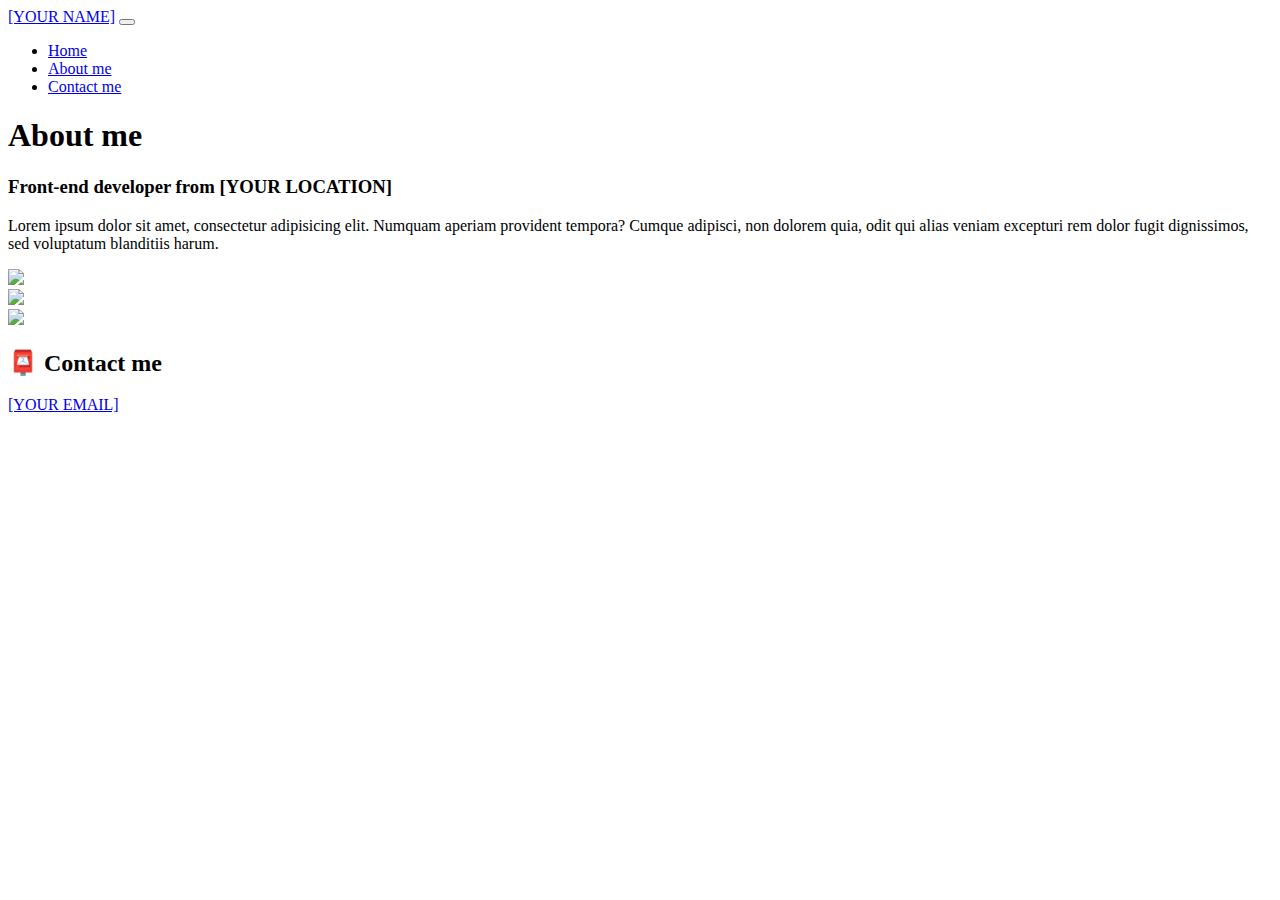
==== about.html @ 9336f17e "pages creation" ====
<!DOCTYPE html>
<html lang="en">
  <head>
    <meta charset="UTF-8" />
    <meta http-equiv="X-UA-Compatible" content="IE=edge" />
    <meta name="viewport" content="width=device-width, initial-scale=1.0" />
    <link
      href="https://cdn.jsdelivr.net/npm/bootstrap@5.0.0-beta2/dist/css/bootstrap.min.css"
      rel="stylesheet"
      integrity="sha384-BmbxuPwQa2lc/FVzBcNJ7UAyJxM6wuqIj61tLrc4wSX0szH/Ev+nYRRuWlolflfl"
      crossorigin="anonymous"
    />
    <script
      src="https://cdn.jsdelivr.net/npm/bootstrap@5.0.0-beta2/dist/js/bootstrap.bundle.min.js"
      integrity="sha384-b5kHyXgcpbZJO/tY9Ul7kGkf1S0CWuKcCD38l8YkeH8z8QjE0GmW1gYU5S9FOnJ0"
      crossorigin="anonymous"
    ></script>
    <link rel="stylesheet" href="src/style.css" />
    <title>About [YOUR NAME]</title>
  </head>
  <body>
    <nav class="navbar navbar-expand-lg navbar-light bg-light fixed-top">
      <div class="container">
        <a class="navbar-brand" href="index.html">[YOUR NAME]</a>
        <button
          class="navbar-toggler"
          type="button"
          data-bs-toggle="collapse"
          data-bs-target="#navbarNav"
          aria-controls="navbarNav"
          aria-expanded="false"
          aria-label="Toggle navigation"
        >
          <span class="navbar-toggler-icon"></span>
        </button>
        <div class="collapse navbar-collapse" id="navbarNav">
          <ul class="navbar-nav">
            <li class="nav-item">
              <a class="nav-link" aria-current="page" href="index.html">Home</a>
            </li>
            <li class="nav-item">
              <a class="nav-link active" href="about.html">About me</a>
            </li>
            <li class="nav-item">
              <a class="nav-link" href="about.html#contact">Contact me</a>
            </li>
          </ul>
        </div>
      </div>
    </nav>
    <h1 class="text-center">About me</h1>
    <h3 class="text-center">Front-end developer from [YOUR LOCATION]</h3>
    <div class="about-paragraphs text-center">
      <p>
        Lorem ipsum dolor sit amet, consectetur adipisicing elit. Numquam
        aperiam provident tempora? Cumque adipisci, non dolorem quia, odit qui
        alias veniam excepturi rem dolor fugit dignissimos, sed voluptatum
        blanditiis harum.
      </p>
    </div>
    <div class="container">
      <div class="row">
        <div class="col-sm-4">
          <img src="https://s9l8dd.csb.app/images/yoga.png" class="img-fluid p-2 shadow rounded" />
        </div>
        <div class="col-sm-4">
          <img src="images/weather.png" class="img-fluid p-2 shadow rounded" />
        </div>
        <div class="col-sm-4">
          <img src="images/yogurt.png" class="img-fluid p-2 shadow rounded" />
        </div>
      </div>
    </div>
    <div id="contact" class="mt-5">
      <h2 class="text-center">📮 Contact me</h2>
      <a href="mailto:[YOUR EMAIL]" class="email-link"> [YOUR EMAIL] </a>
    </div>
  </body>
</html>
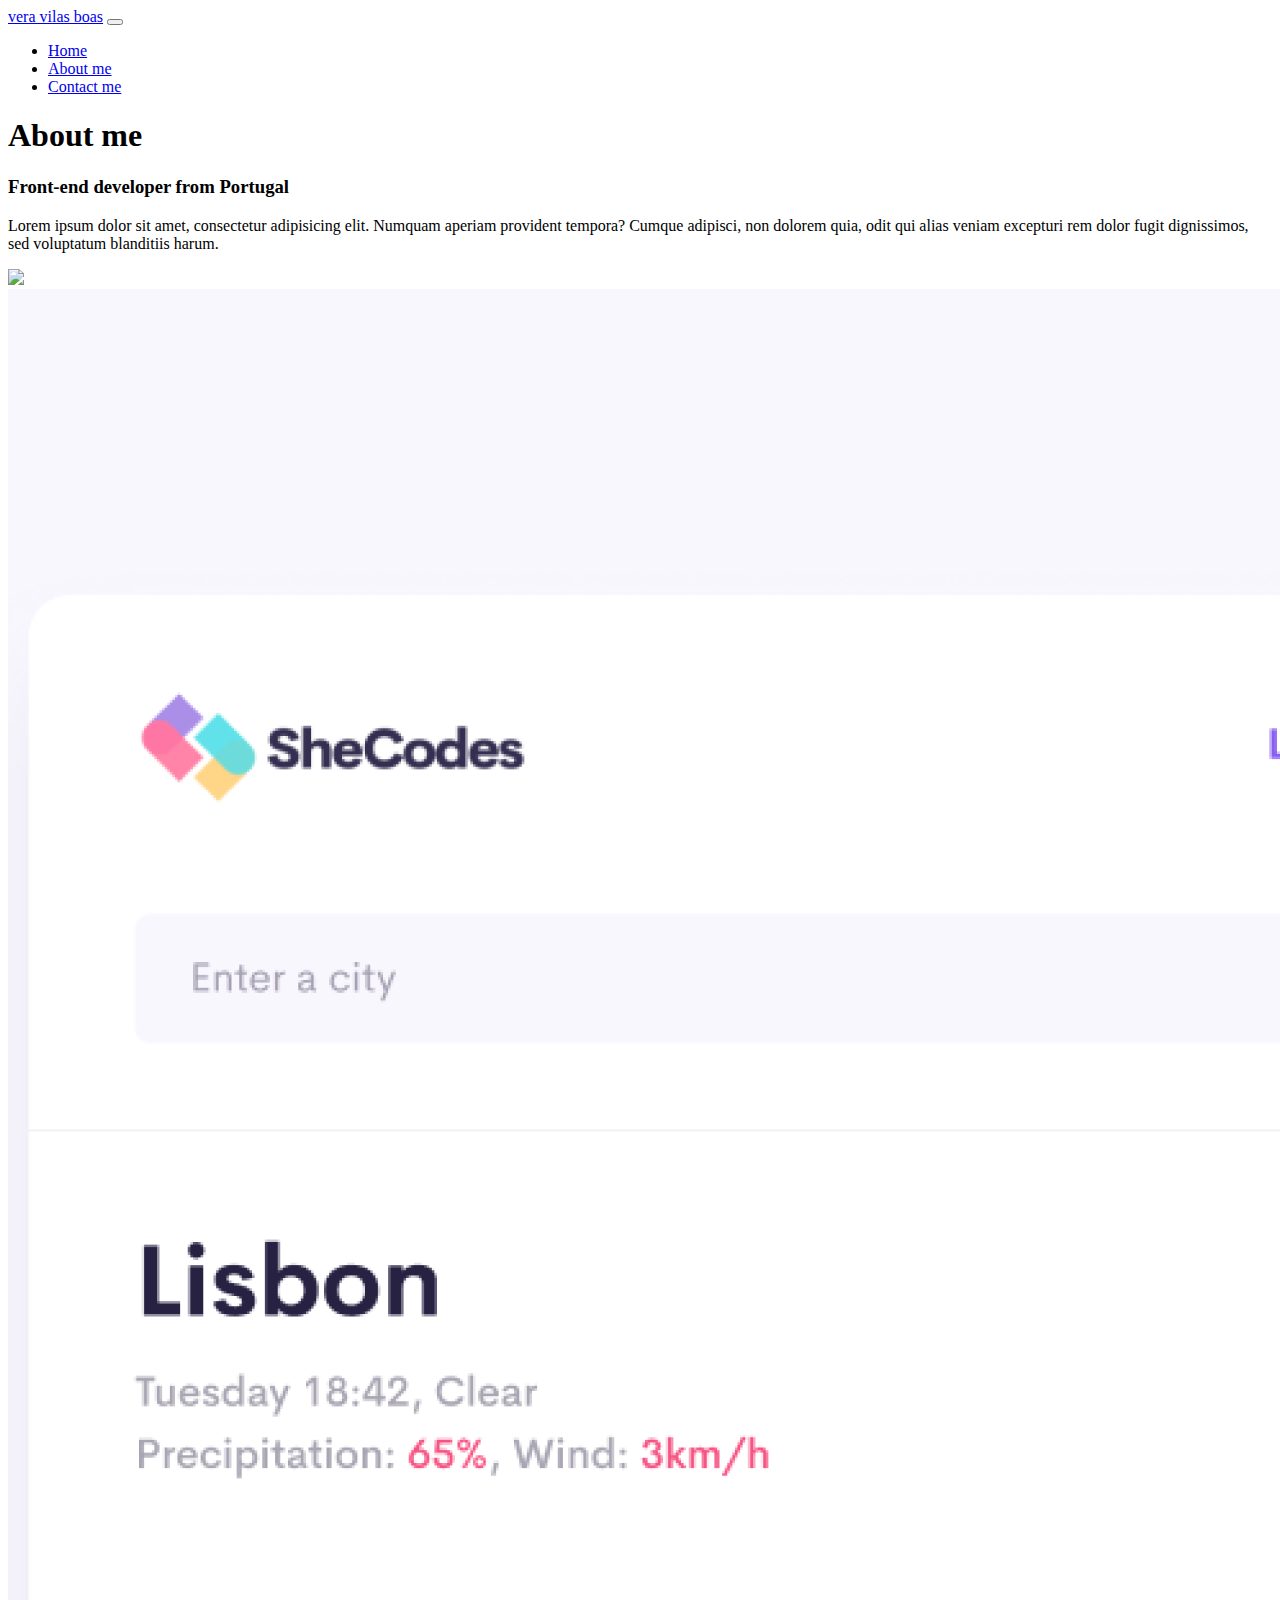
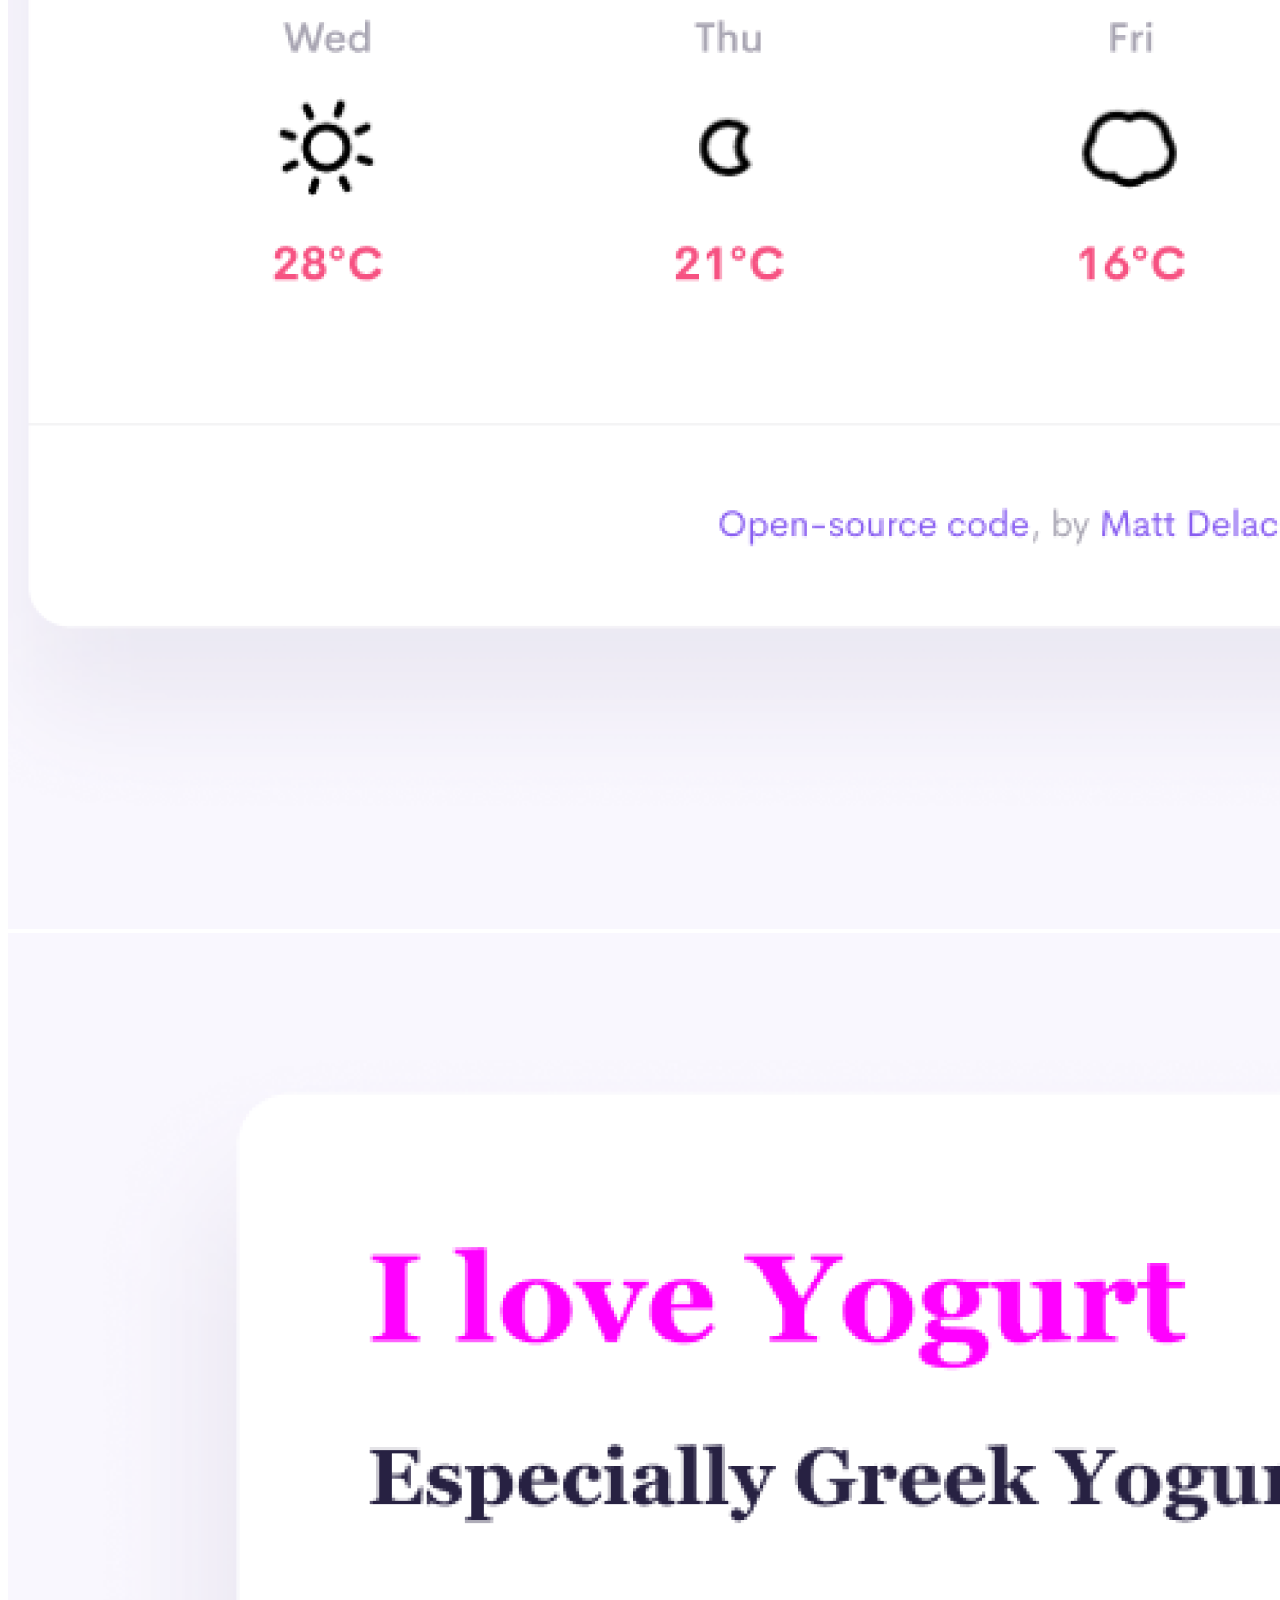
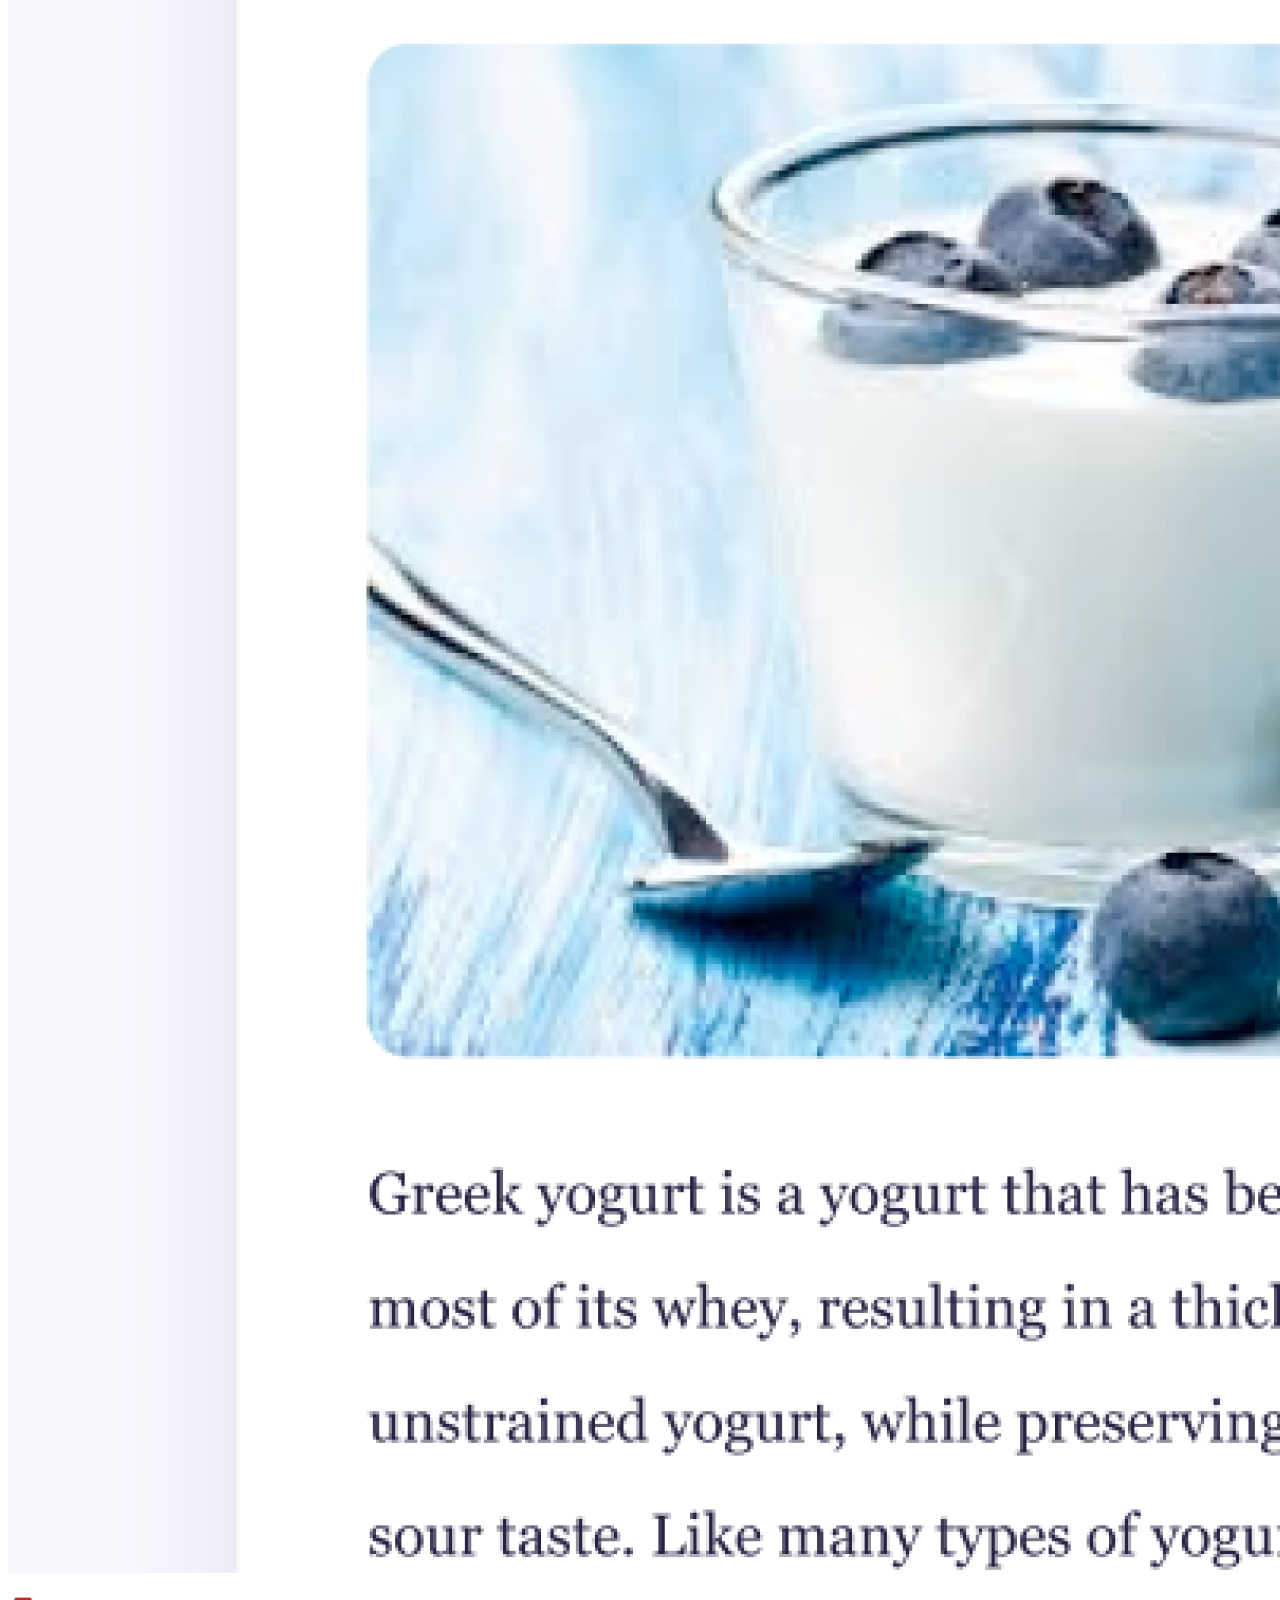
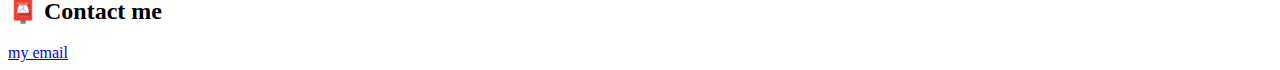
==== commit f272e8be: "all pages" ====
--- a/about.html
+++ b/about.html
@@ -4,6 +4,7 @@
     <meta charset="UTF-8" />
     <meta http-equiv="X-UA-Compatible" content="IE=edge" />
     <meta name="viewport" content="width=device-width, initial-scale=1.0" />
+    <meta title="yoga for everyone, teaching you"> 
     <link
       href="https://cdn.jsdelivr.net/npm/bootstrap@5.0.0-beta2/dist/css/bootstrap.min.css"
       rel="stylesheet"
@@ -16,12 +17,12 @@
       crossorigin="anonymous"
     ></script>
     <link rel="stylesheet" href="src/style.css" />
-    <title>About [YOUR NAME]</title>
+    <title>About Vera vilas boas yoga teacher</title>
   </head>
   <body>
     <nav class="navbar navbar-expand-lg navbar-light bg-light fixed-top">
       <div class="container">
-        <a class="navbar-brand" href="index.html">[YOUR NAME]</a>
+        <a class="navbar-brand" href="index.html"> vera vilas boas</a>
         <button
           class="navbar-toggler"
           type="button"
@@ -49,7 +50,7 @@
       </div>
     </nav>
     <h1 class="text-center">About me</h1>
-    <h3 class="text-center">Front-end developer from [YOUR LOCATION]</h3>
+    <h3 class="text-center">Front-end developer from Portugal</h3>
     <div class="about-paragraphs text-center">
       <p>
         Lorem ipsum dolor sit amet, consectetur adipisicing elit. Numquam
@@ -69,11 +70,13 @@
         <div class="col-sm-4">
           <img src="images/yogurt.png" class="img-fluid p-2 shadow rounded" />
         </div>
+            <div id="contact" class="mt-5">
+      <h2 class="text-center">📮 Contact me</h2>
+      <a href="mailto:veravilasboas@outlook.pt" class="email-link"> 
+my email </a>
+    </div>
       </div>
     </div>
-    <div id="contact" class="mt-5">
-      <h2 class="text-center">📮 Contact me</h2>
-      <a href="mailto:[YOUR EMAIL]" class="email-link"> [YOUR EMAIL] </a>
-    </div>
+
   </body>
 </html>
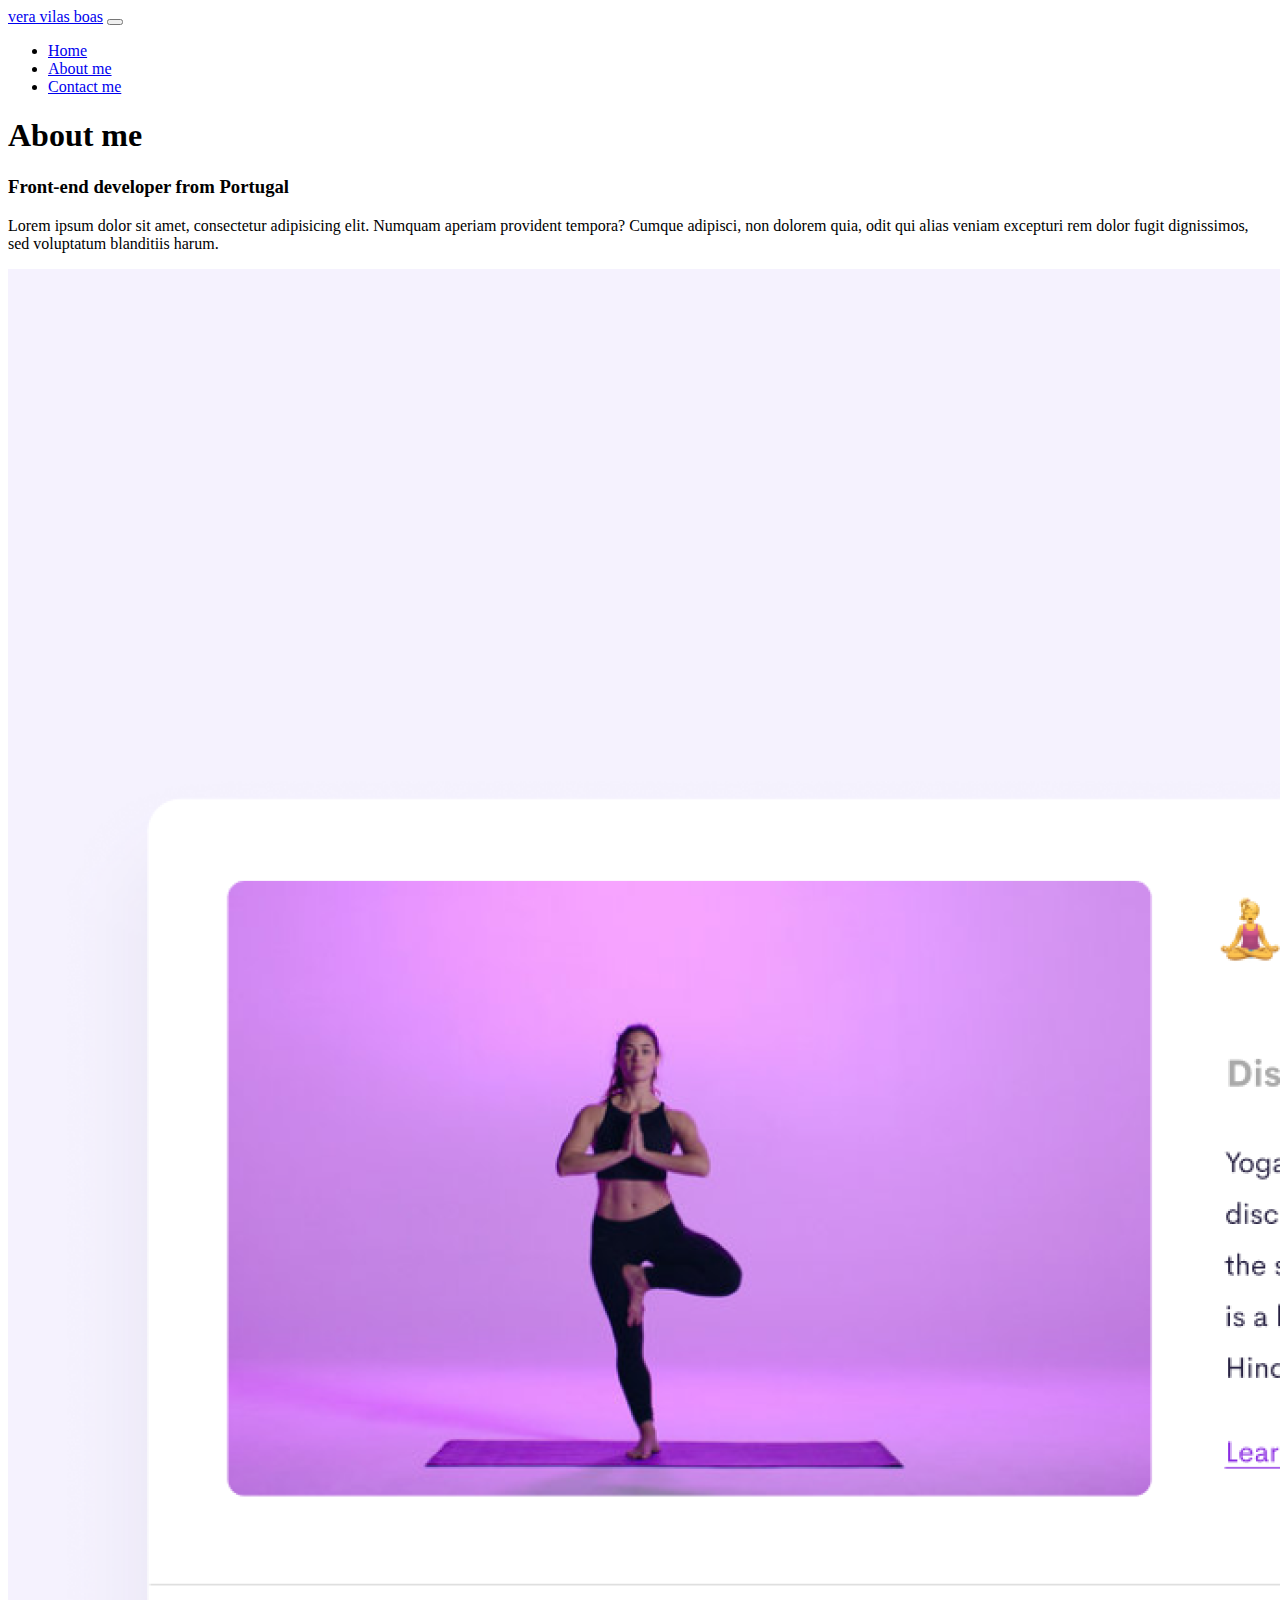
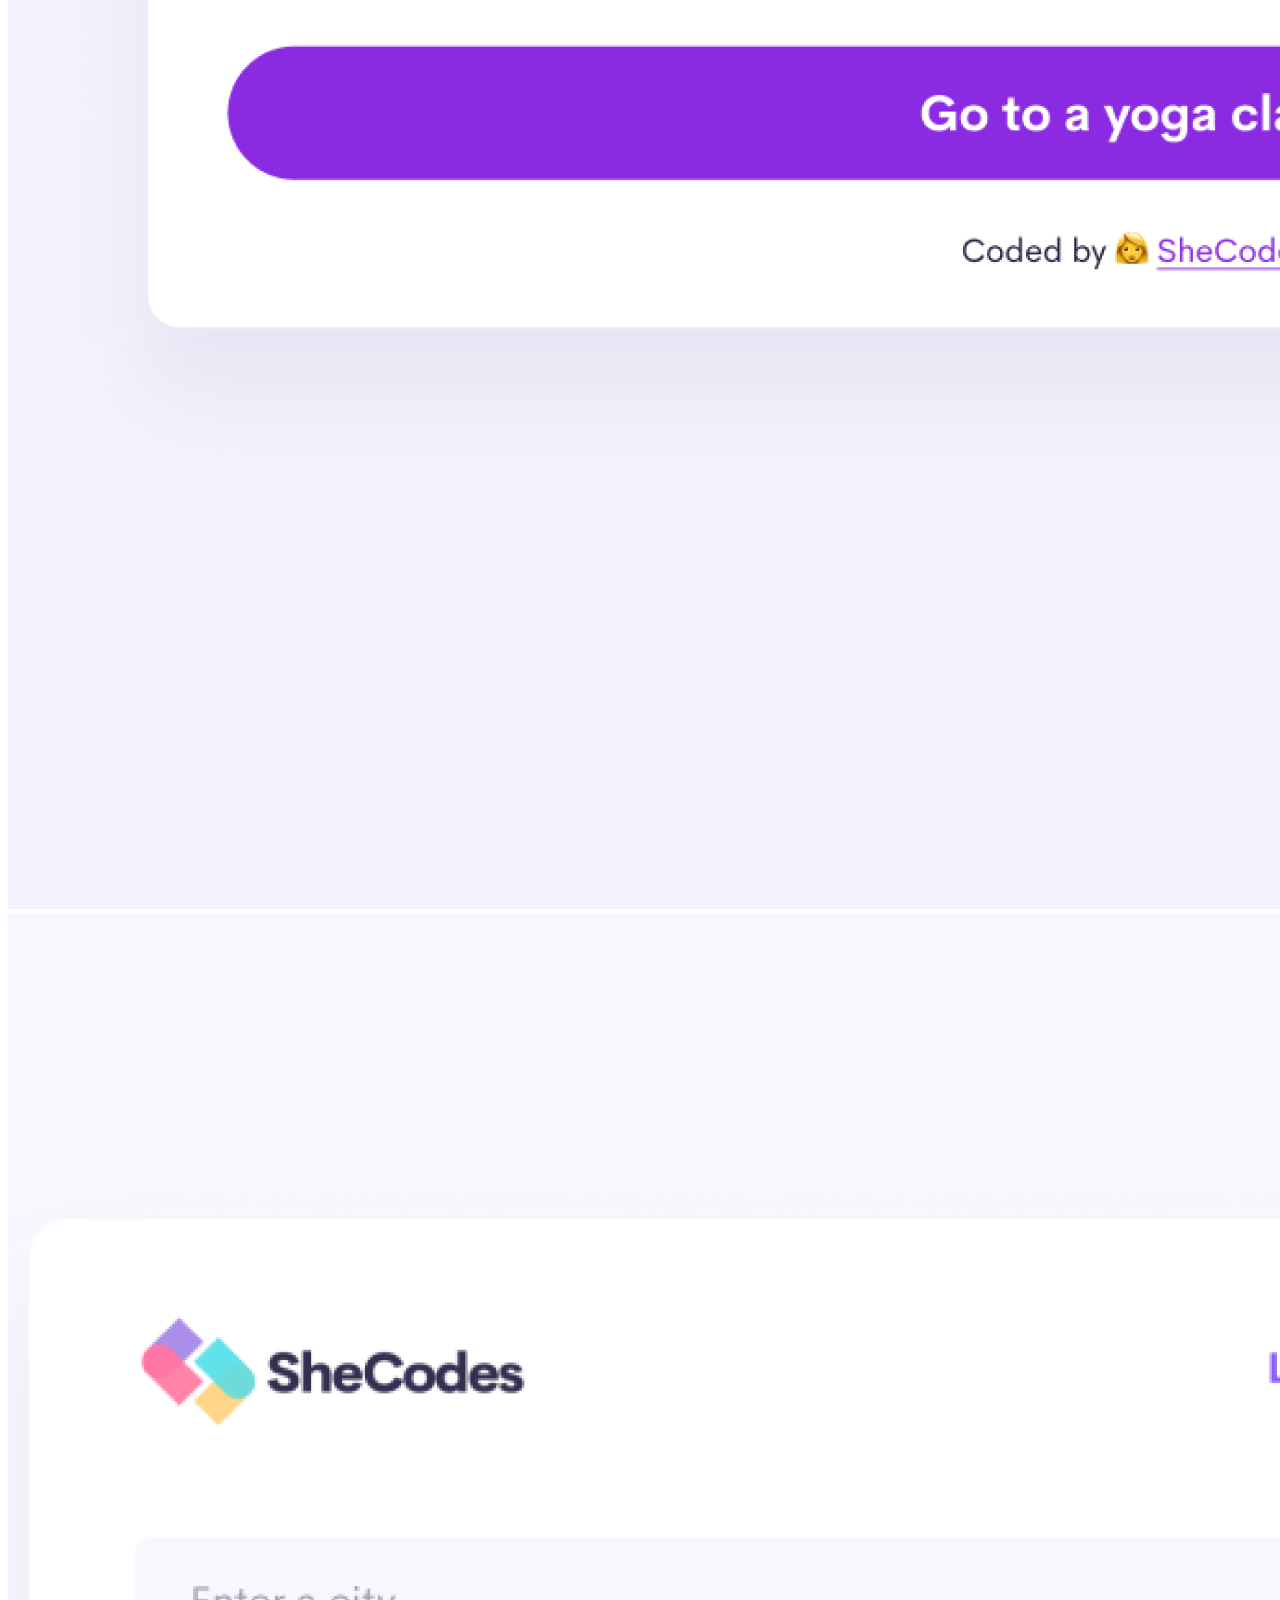
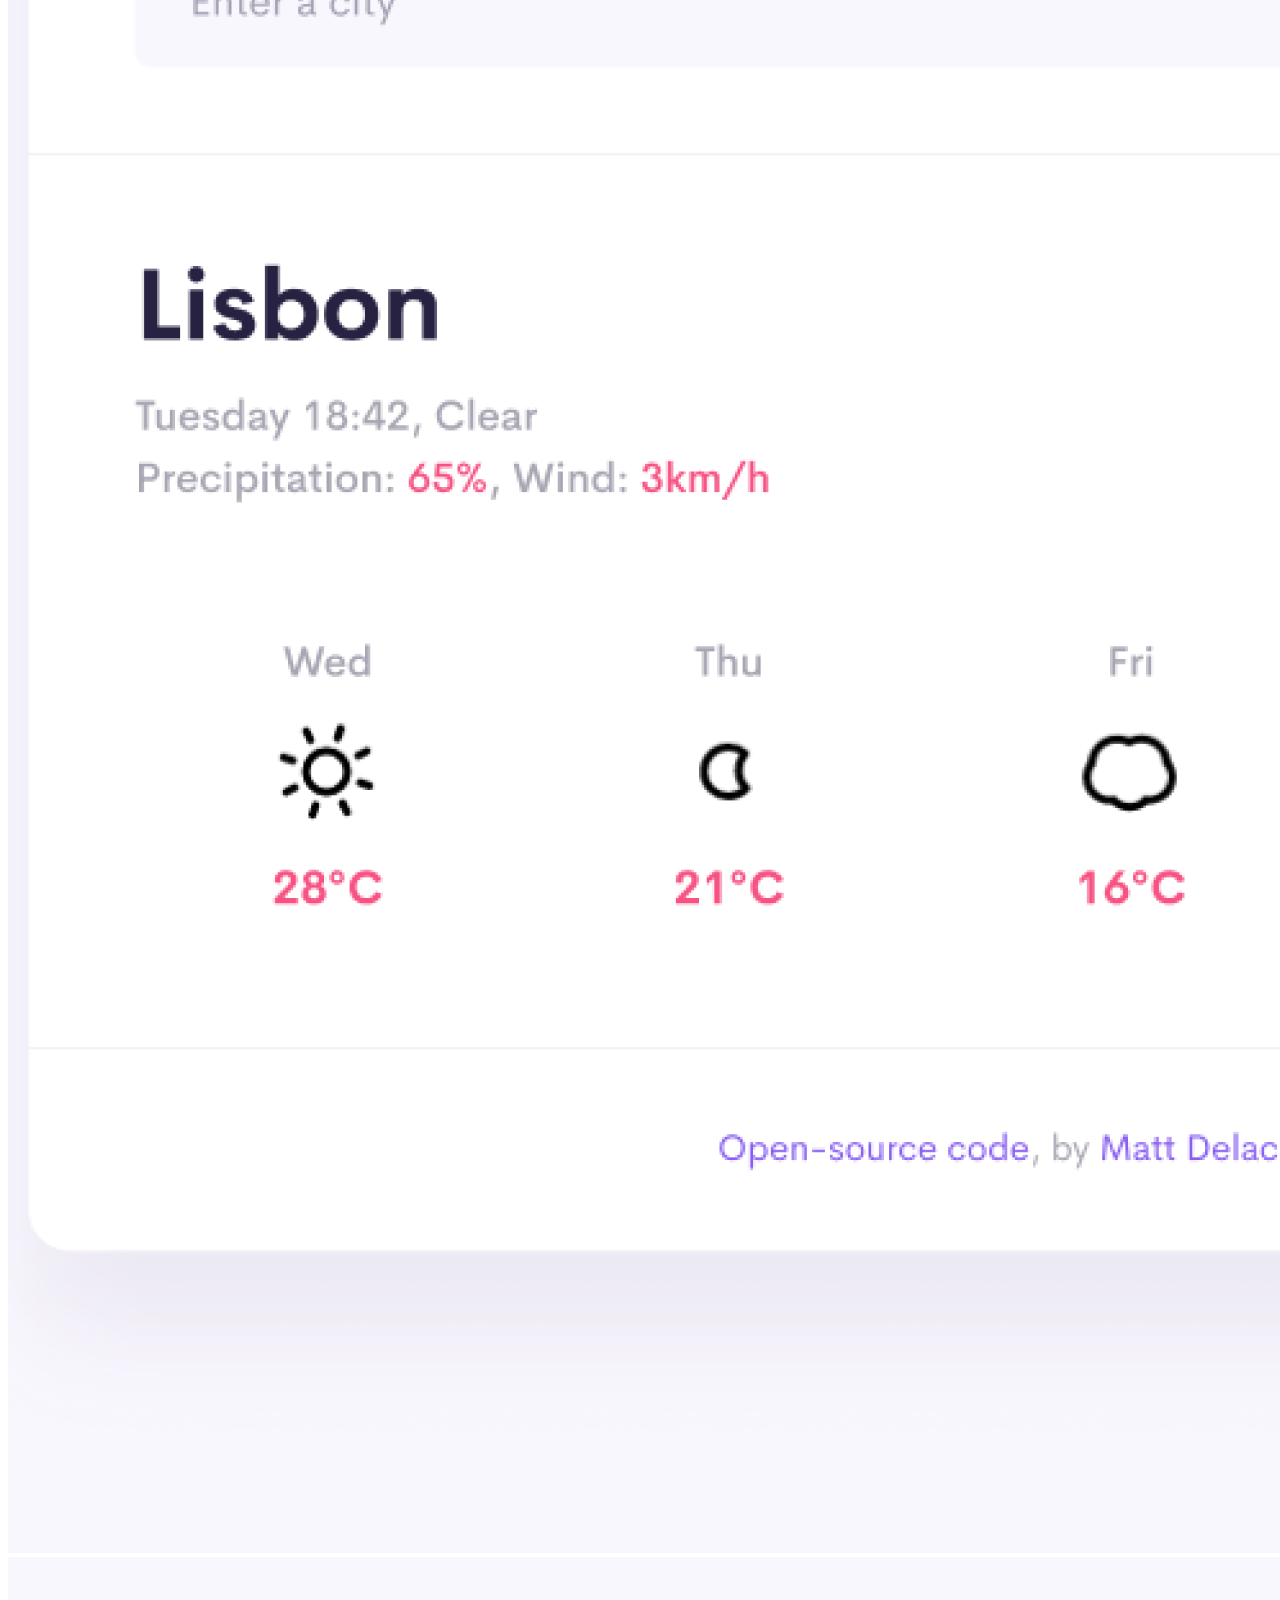
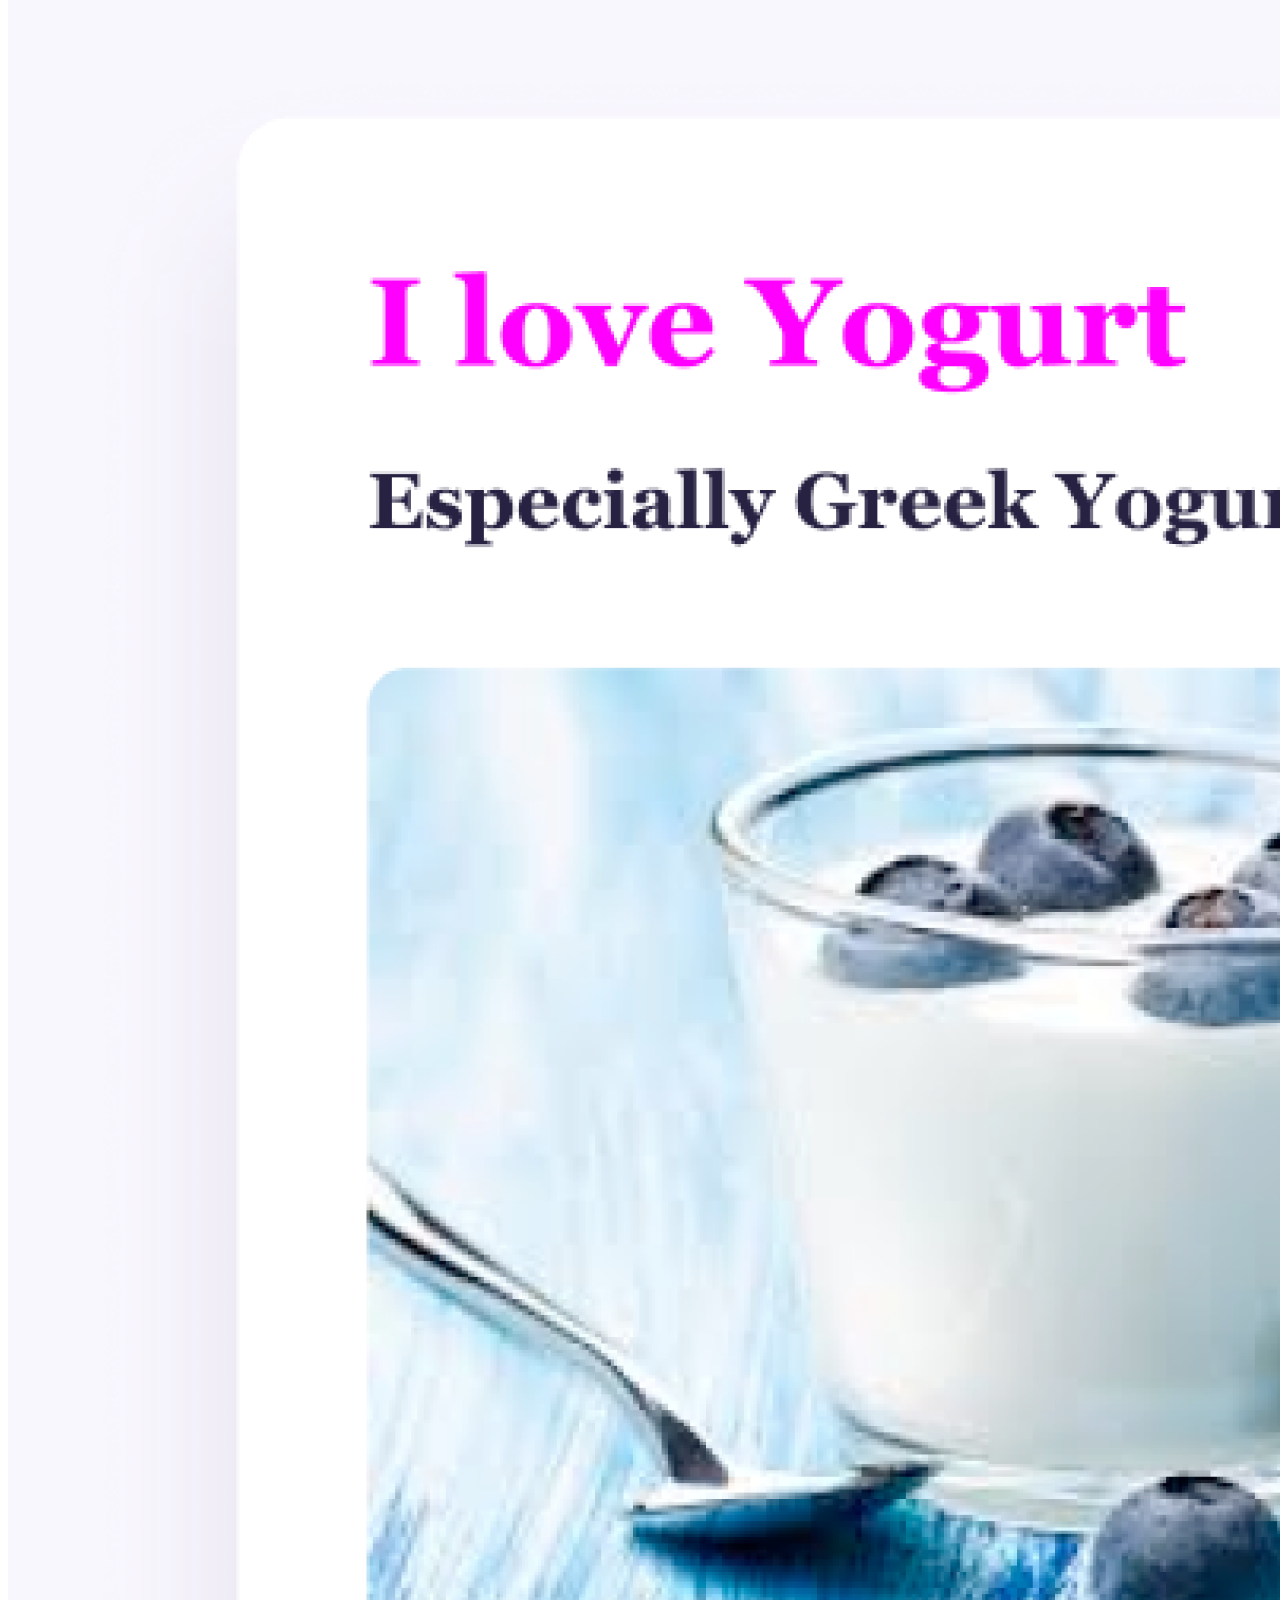
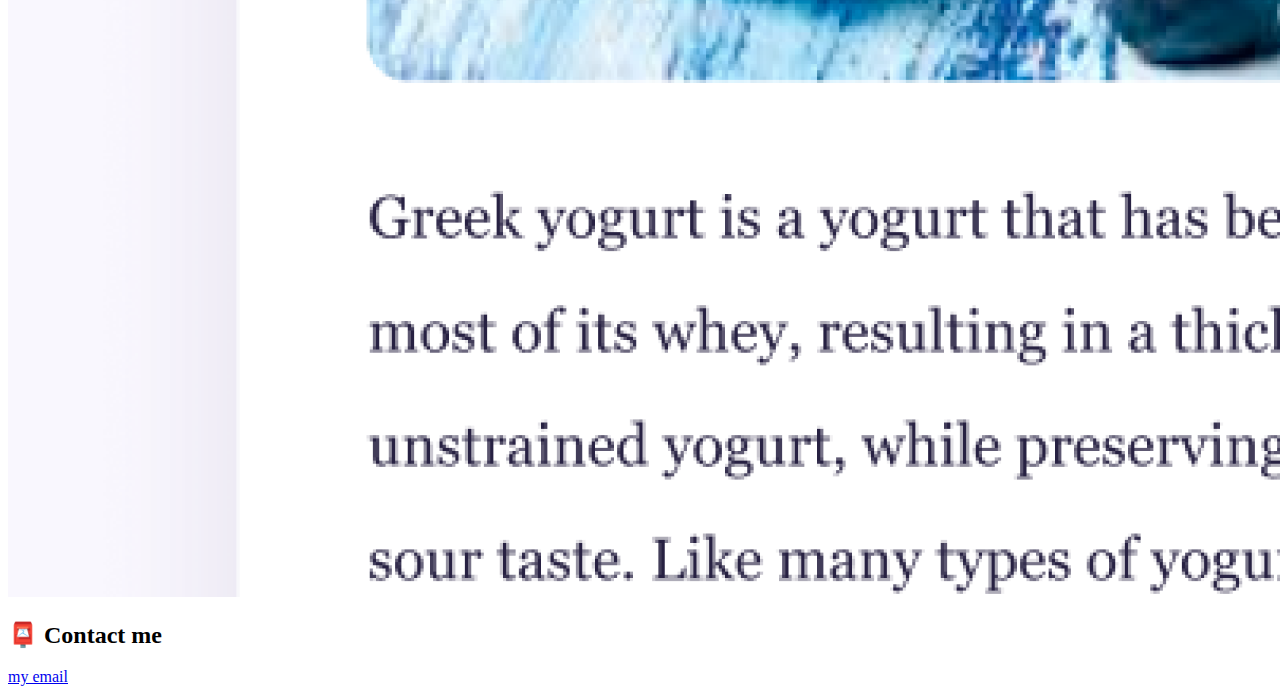
==== commit c887cc27: "link image" ====
--- a/about.html
+++ b/about.html
@@ -4,7 +4,7 @@
     <meta charset="UTF-8" />
     <meta http-equiv="X-UA-Compatible" content="IE=edge" />
     <meta name="viewport" content="width=device-width, initial-scale=1.0" />
-    <meta title="yoga for everyone, teaching you"> 
+    <meta title="yoga for everyone, teaching you" />
     <link
       href="https://cdn.jsdelivr.net/npm/bootstrap@5.0.0-beta2/dist/css/bootstrap.min.css"
       rel="stylesheet"
@@ -16,13 +16,13 @@
       integrity="sha384-b5kHyXgcpbZJO/tY9Ul7kGkf1S0CWuKcCD38l8YkeH8z8QjE0GmW1gYU5S9FOnJ0"
       crossorigin="anonymous"
     ></script>
-    <link rel="stylesheet" href="src/style.css" />
+    <link rel="stylesheet" href="/src/style.css" />
     <title>About Vera vilas boas yoga teacher</title>
   </head>
   <body>
     <nav class="navbar navbar-expand-lg navbar-light bg-light fixed-top">
       <div class="container">
-        <a class="navbar-brand" href="index.html"> vera vilas boas</a>
+        <a class="navbar-brand" href="/index.html"> vera vilas boas</a>
         <button
           class="navbar-toggler"
           type="button"
@@ -37,13 +37,15 @@
         <div class="collapse navbar-collapse" id="navbarNav">
           <ul class="navbar-nav">
             <li class="nav-item">
-              <a class="nav-link" aria-current="page" href="index.html">Home</a>
+              <a class="nav-link" aria-current="page" href="/index.html"
+                >Home</a
+              >
             </li>
             <li class="nav-item">
-              <a class="nav-link active" href="about.html">About me</a>
+              <a class="nav-link active" href="/about.html">About me</a>
             </li>
             <li class="nav-item">
-              <a class="nav-link" href="about.html#contact">Contact me</a>
+              <a class="nav-link" href="/about.html#contact">Contact me</a>
             </li>
           </ul>
         </div>
@@ -62,21 +64,24 @@
     <div class="container">
       <div class="row">
         <div class="col-sm-4">
-          <img src="https://s9l8dd.csb.app/images/yoga.png" class="img-fluid p-2 shadow rounded" />
+          <img
+            src="/images/yoga.png"
+            class="img-fluid p-2 shadow rounded"
+          />
         </div>
         <div class="col-sm-4">
-          <img src="images/weather.png" class="img-fluid p-2 shadow rounded" />
+          <img src="/images/weather.png" class="img-fluid p-2 shadow rounded" />
         </div>
         <div class="col-sm-4">
-          <img src="images/yogurt.png" class="img-fluid p-2 shadow rounded" />
+          <img src="/images/yogurt.png" class="img-fluid p-2 shadow rounded" />
         </div>
-            <div id="contact" class="mt-5">
-      <h2 class="text-center">📮 Contact me</h2>
-      <a href="mailto:veravilasboas@outlook.pt" class="email-link"> 
-my email </a>
-    </div>
+        <div id="contact" class="mt-5">
+          <h2 class="text-center">📮 Contact me</h2>
+          <a href="mailto:veravilasboas@outlook.pt" class="email-link">
+            my email
+          </a>
+        </div>
       </div>
     </div>
-
   </body>
 </html>
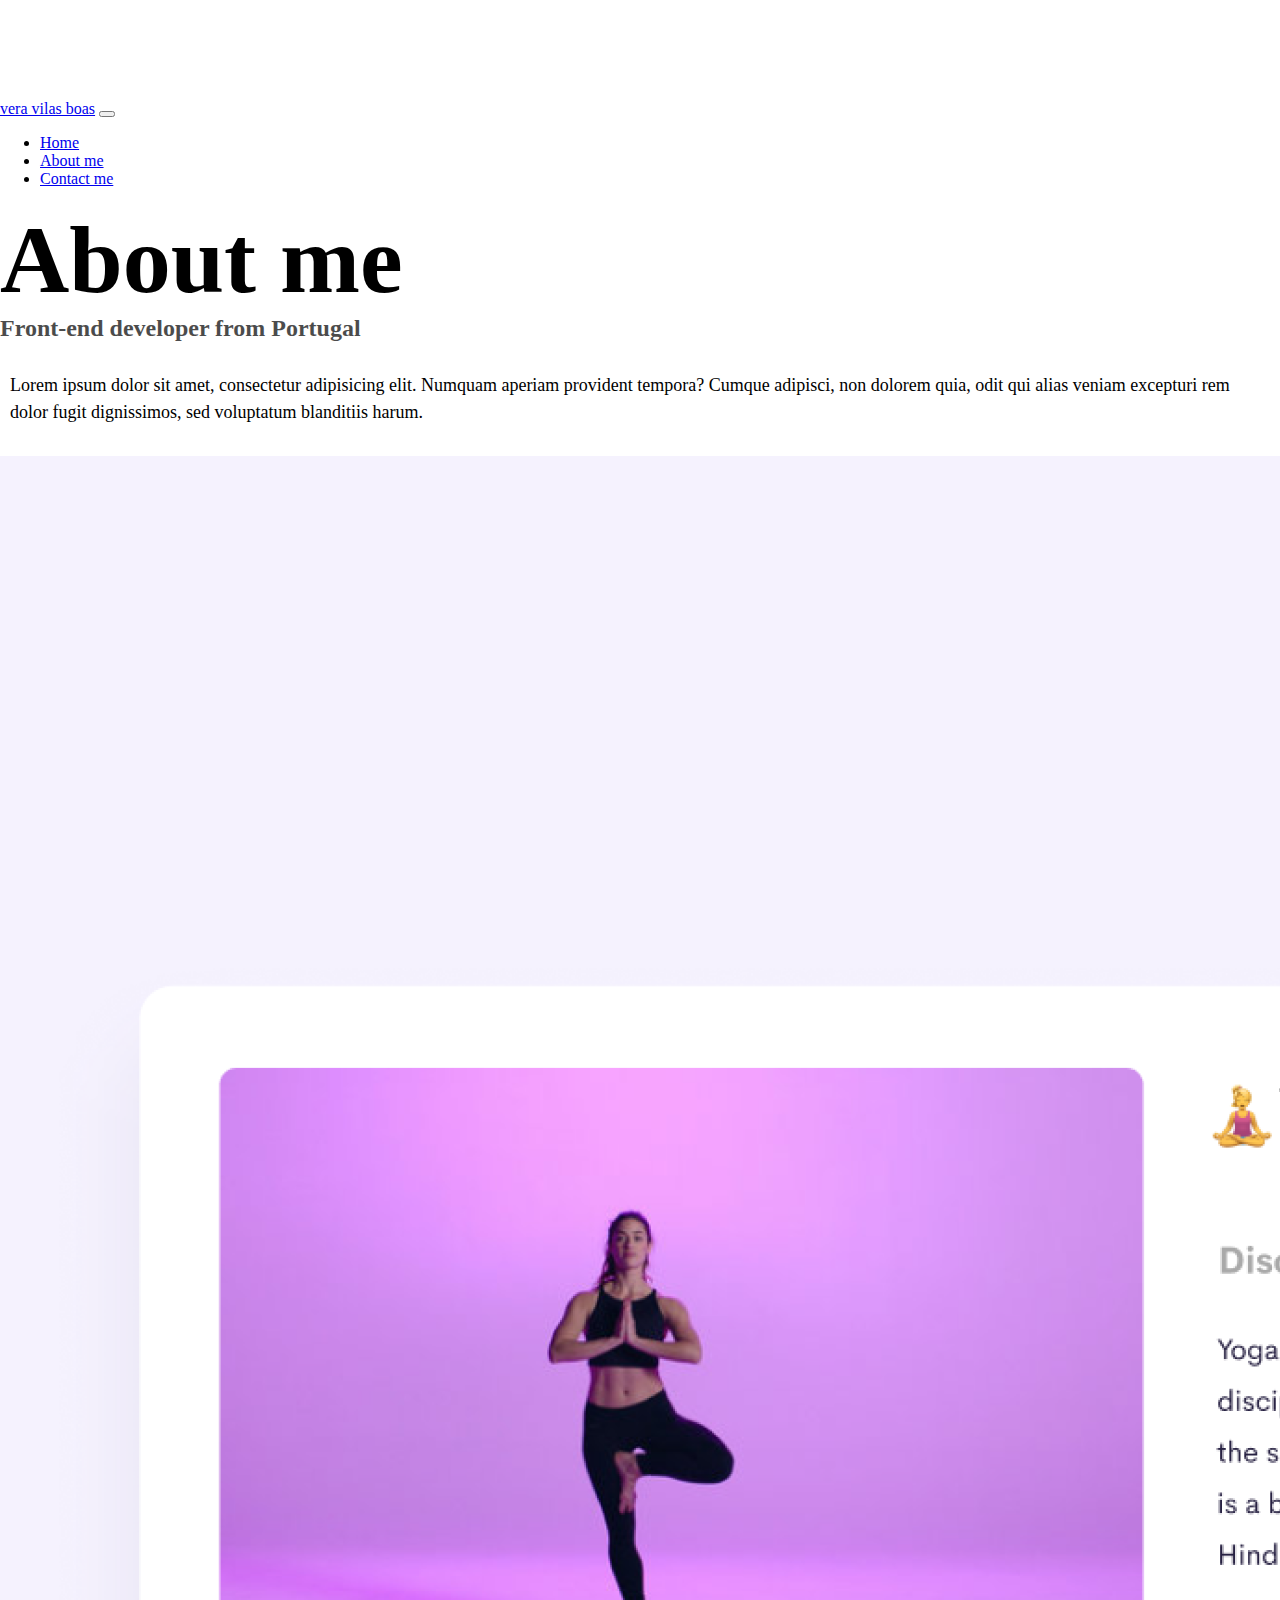
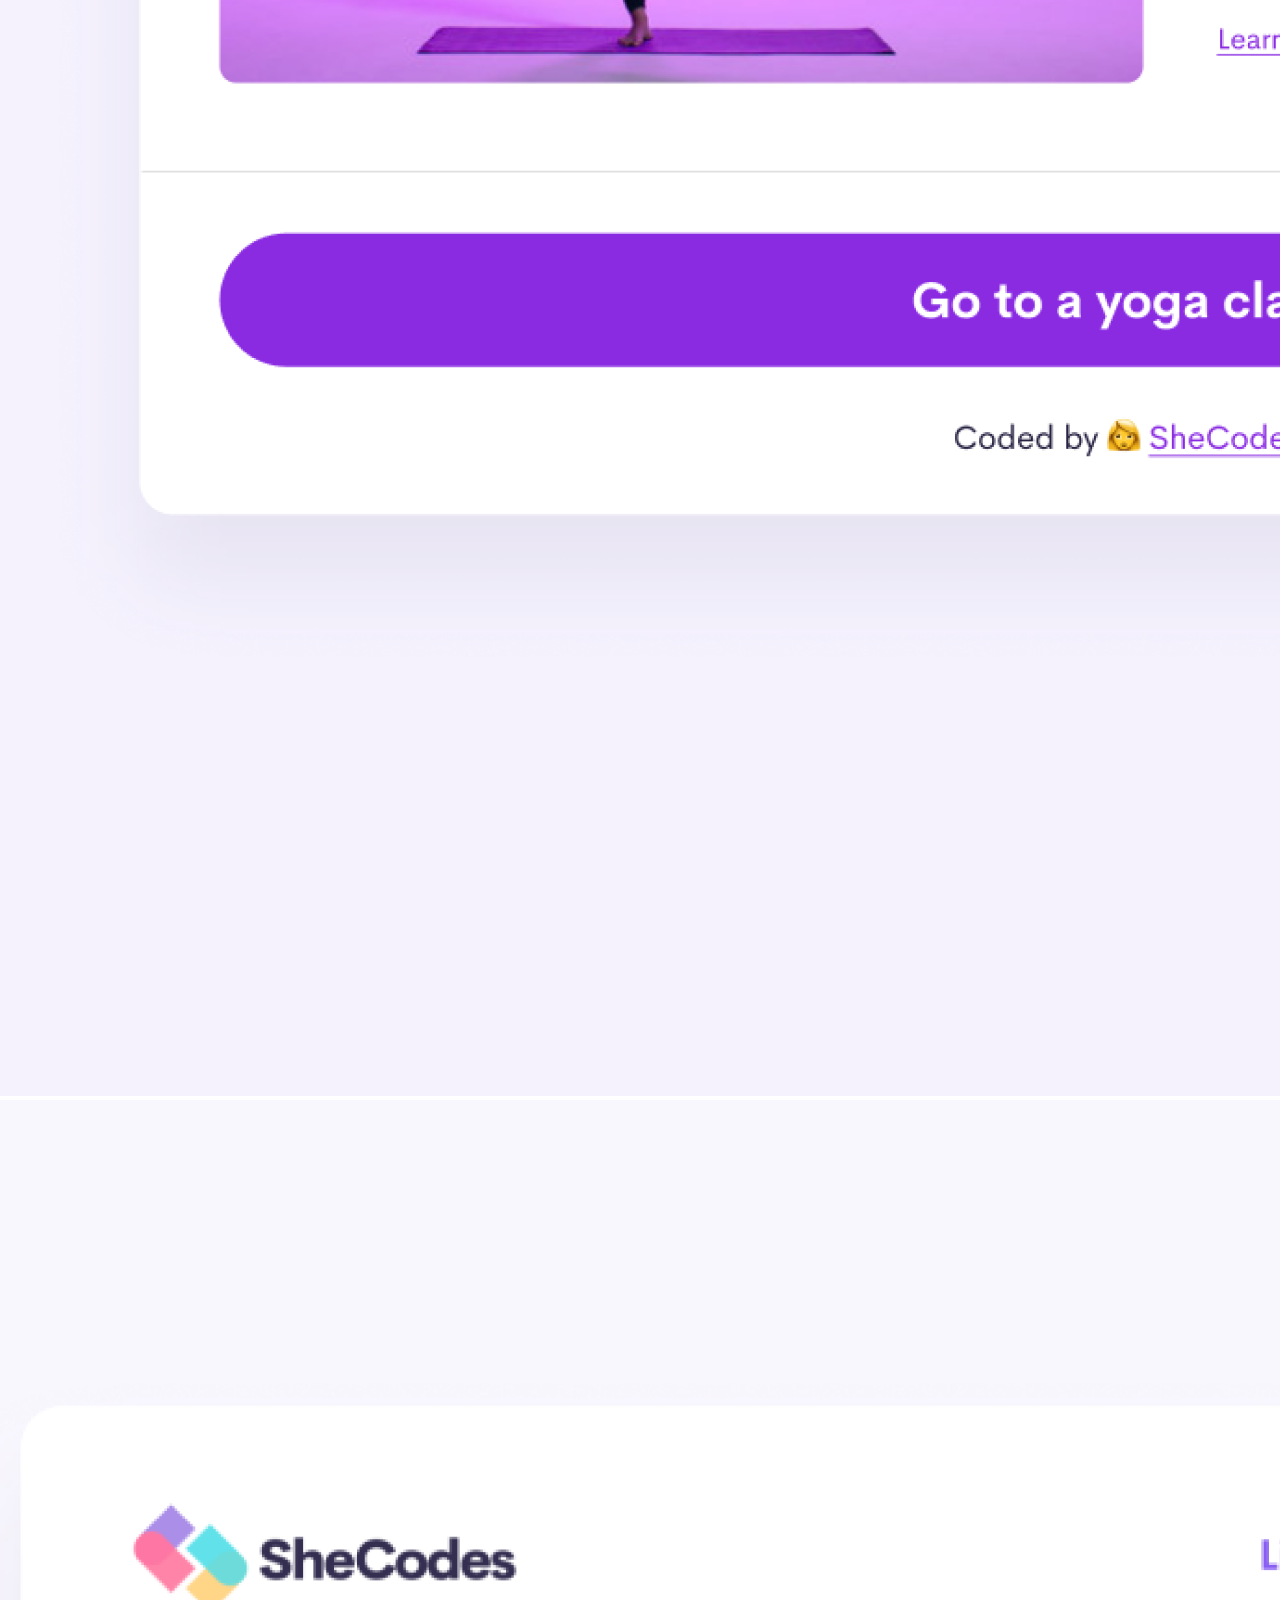
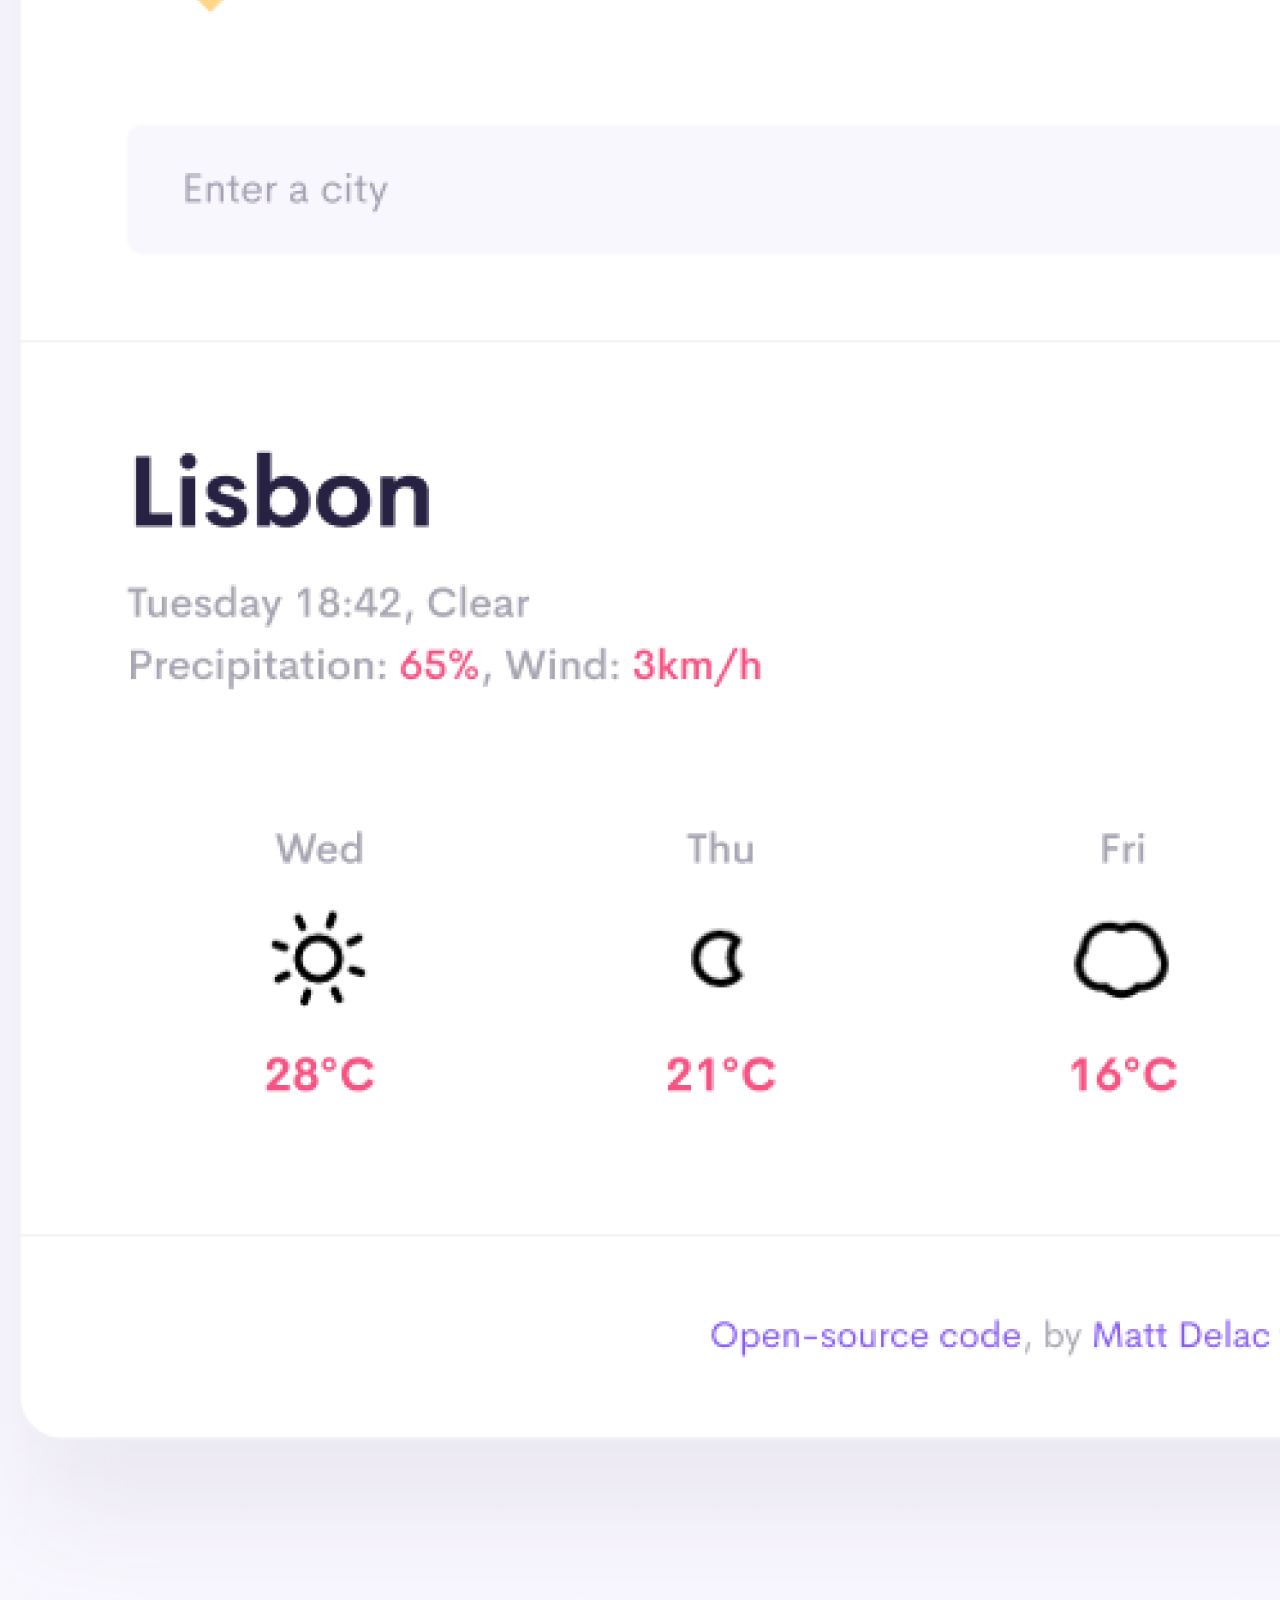
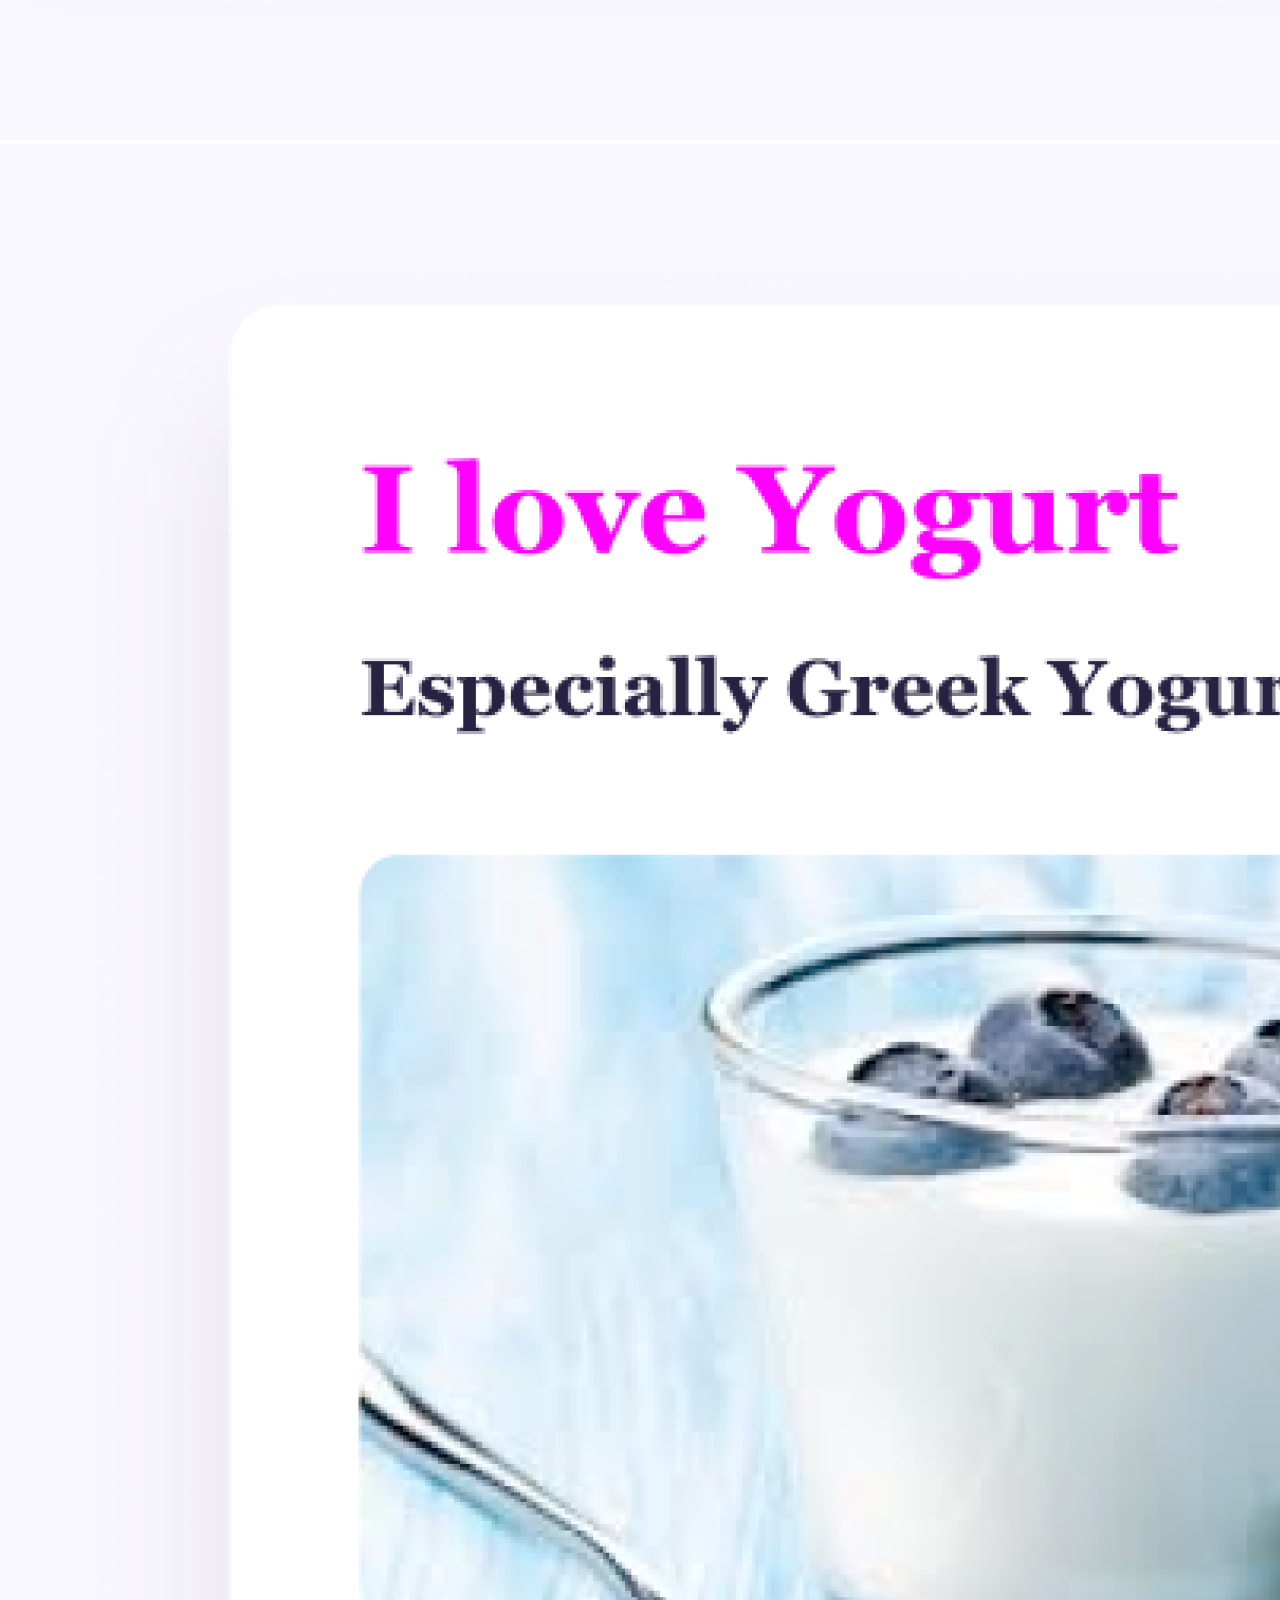
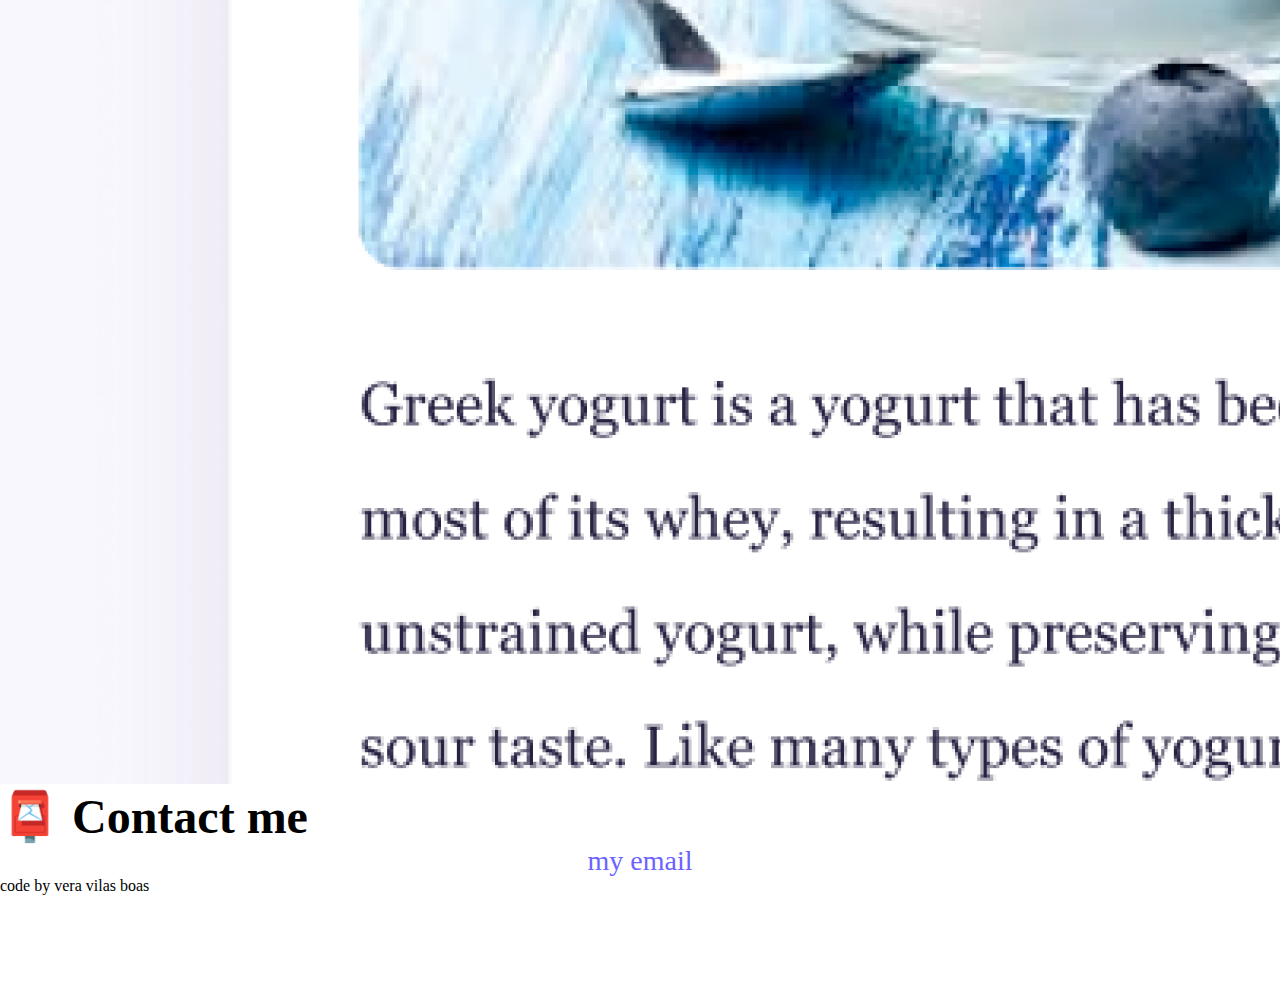
==== commit d50a2c20: "csss added" ====
--- a/about.html
+++ b/about.html
@@ -80,7 +80,9 @@
           <a href="mailto:veravilasboas@outlook.pt" class="email-link">
             my email
           </a>
+        
         </div>
+        <footer> code by vera vilas boas</footer>
       </div>
     </div>
   </body>
--- a/src/style.css
+++ b/src/style.css
@@ -0,0 +1,114 @@
+:root {
+  --primary-color: #6c63ff;
+  --secondary-color: #f5f2fe;
+  --box-shadow: 0 5px 10px rgba(0, 0, 0, 0.3);
+}
+
+body {
+  margin: 100px 0;
+}
+
+h1,
+h2,
+h3 {
+  margin: 0;
+}
+
+h1 {
+  font-size: 96px;
+}
+
+h2 {
+  font-size: 48px;
+}
+
+h3 {
+  font-size: 24px;
+  opacity: 0.7;
+}
+
+p {
+  font-size: 18px;
+  line-height: 1.5;
+}
+
+.navigation-links {
+  display: flex;
+  margin-top: 40px;
+  justify-content: center;
+}
+
+.navigation-links a {
+  margin: 20px;
+}
+
+.primary-link {
+  border-radius: 4px;
+  padding: 20px 15px;
+  text-decoration: none;
+  text-transform: capitalize;
+  background: var(--primary-color);
+  box-shadow: var(--box-shadow);
+  color: white;
+}
+
+.primary-link:hover {
+  color: white;
+}
+
+.secondary-link {
+  border-radius: 4px;
+  padding: 20px 15px;
+  text-decoration: none;
+  text-transform: capitalize;
+  color: var(--primary-color);
+  border: 1px solid var(--primary-color);
+}
+
+.homepage-link {
+  color: var(--primary-color);
+  text-align: center;
+  display: block;
+}
+
+.about-paragraphs {
+  margin: 30px 0;
+}
+
+.about-paragraphs p {
+  margin: 10px;
+}
+
+.email-link {
+  display: flex;
+  justify-content: center;
+  color: var(--primary-color);
+  font-size: 28px;
+  text-decoration: none;
+}
+
+.email-link:hover {
+  text-decoration: underline;
+}
+
+@media (max-width: 576px) {
+  h1 {
+    font-size: 48px;
+    line-height: 1.5;
+  }
+
+  h2 {
+    font-size: 32px;
+    text-align: center;
+  }
+
+  p {
+    text-align: center;
+  }
+
+  .project-link {
+    display: block;
+    text-align: center;
+    margin: 0 20px;
+  }
+}
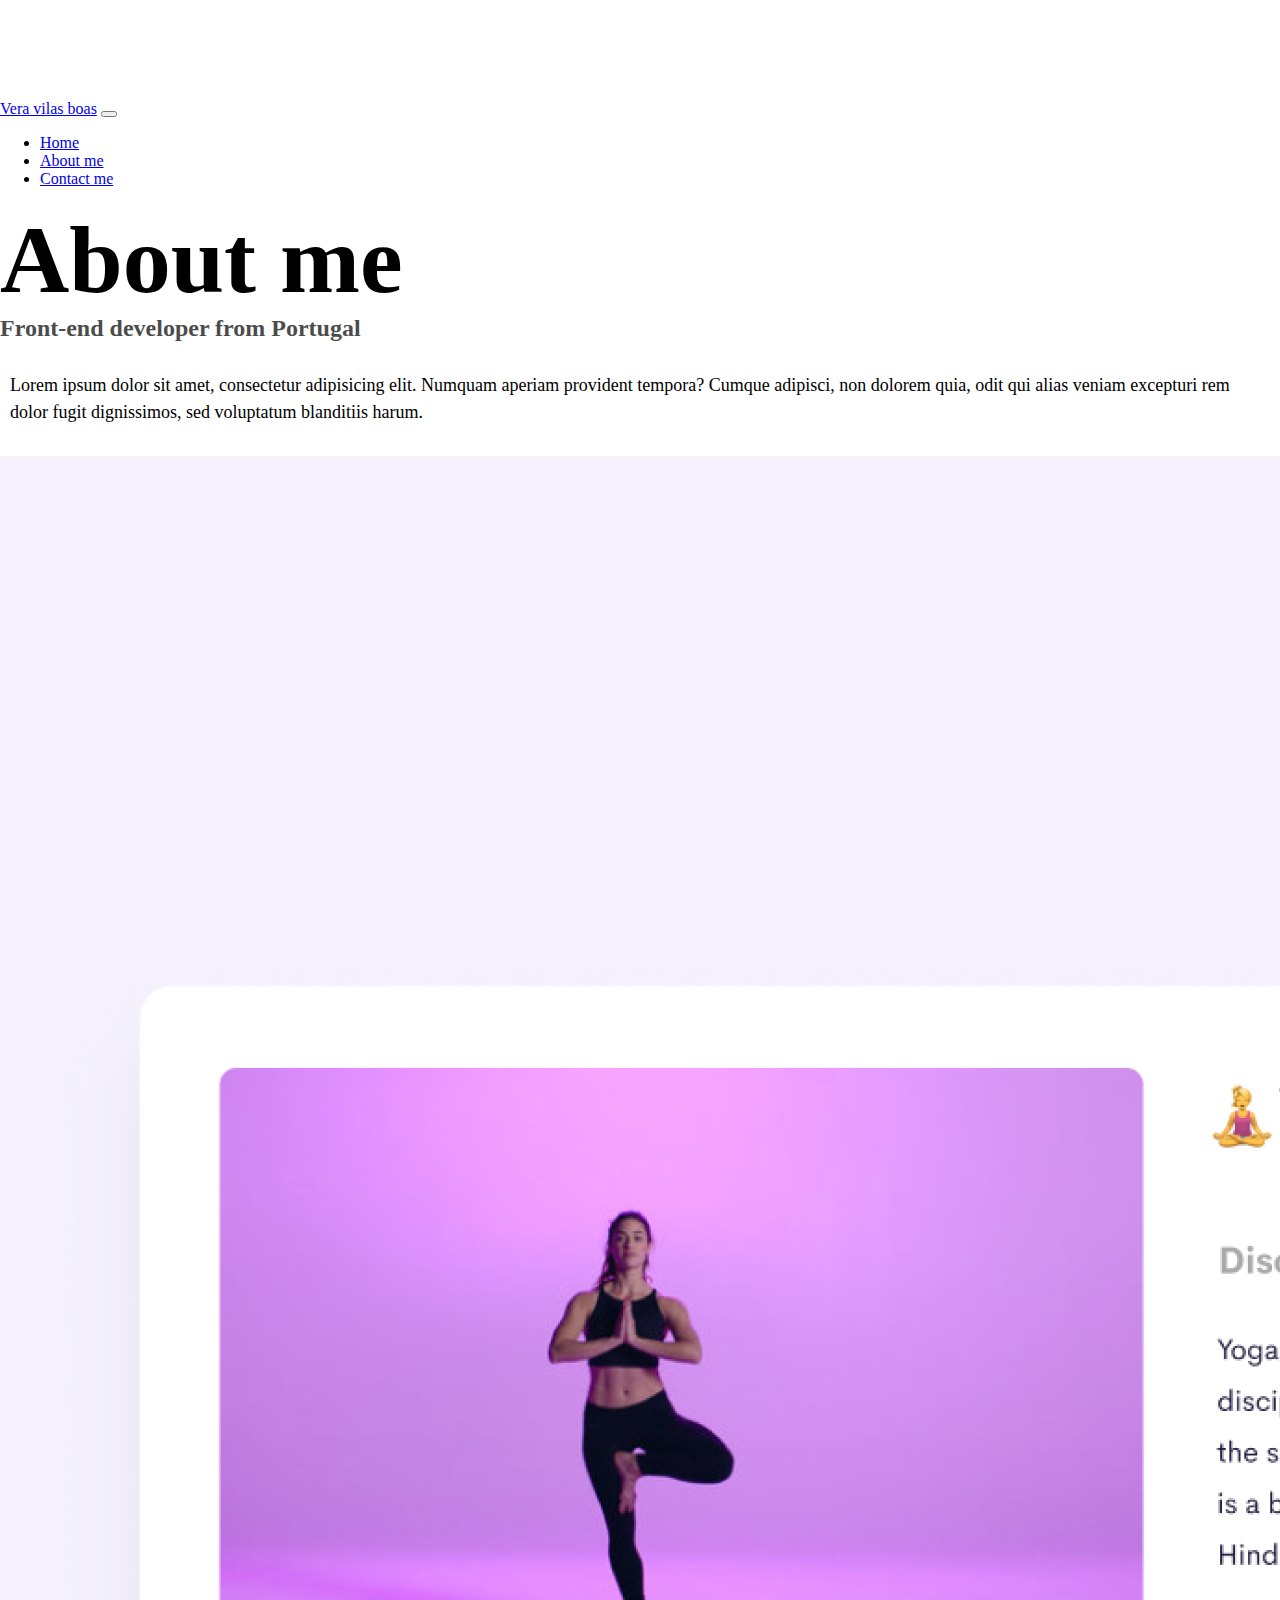
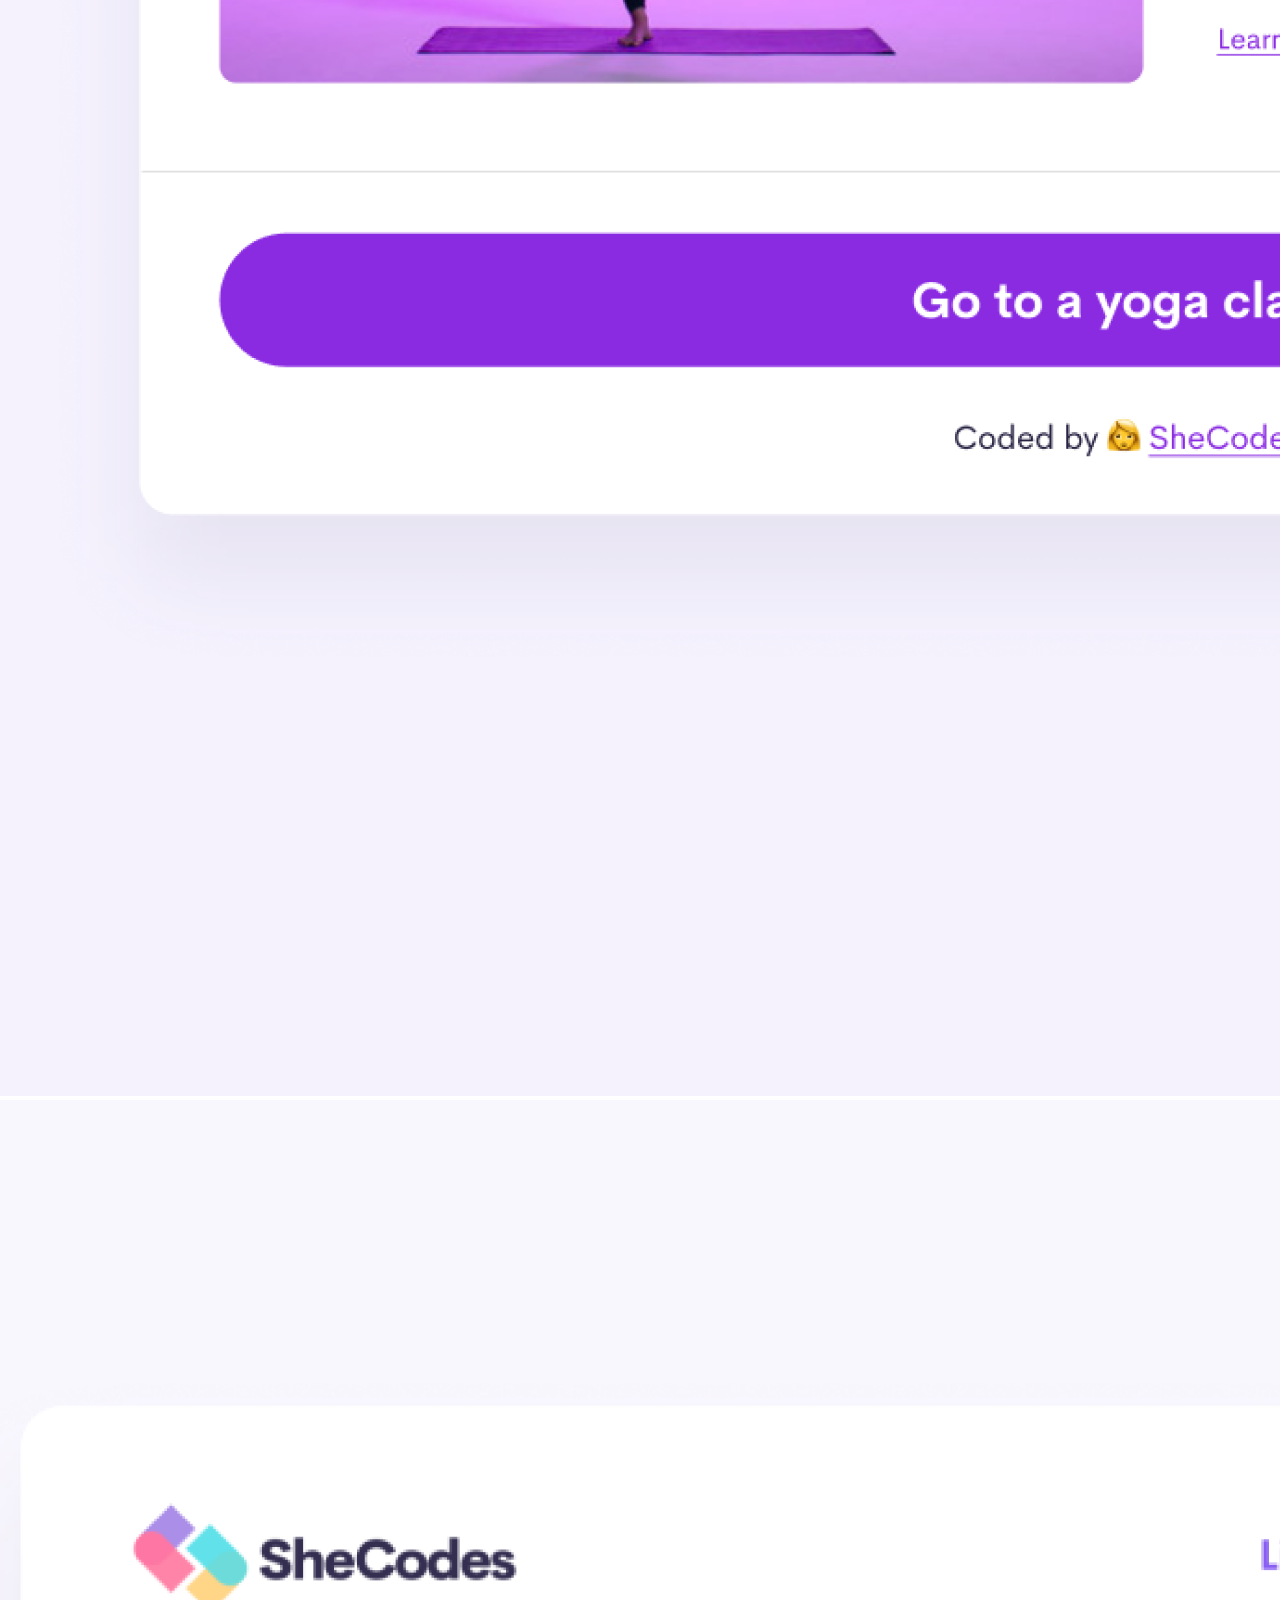
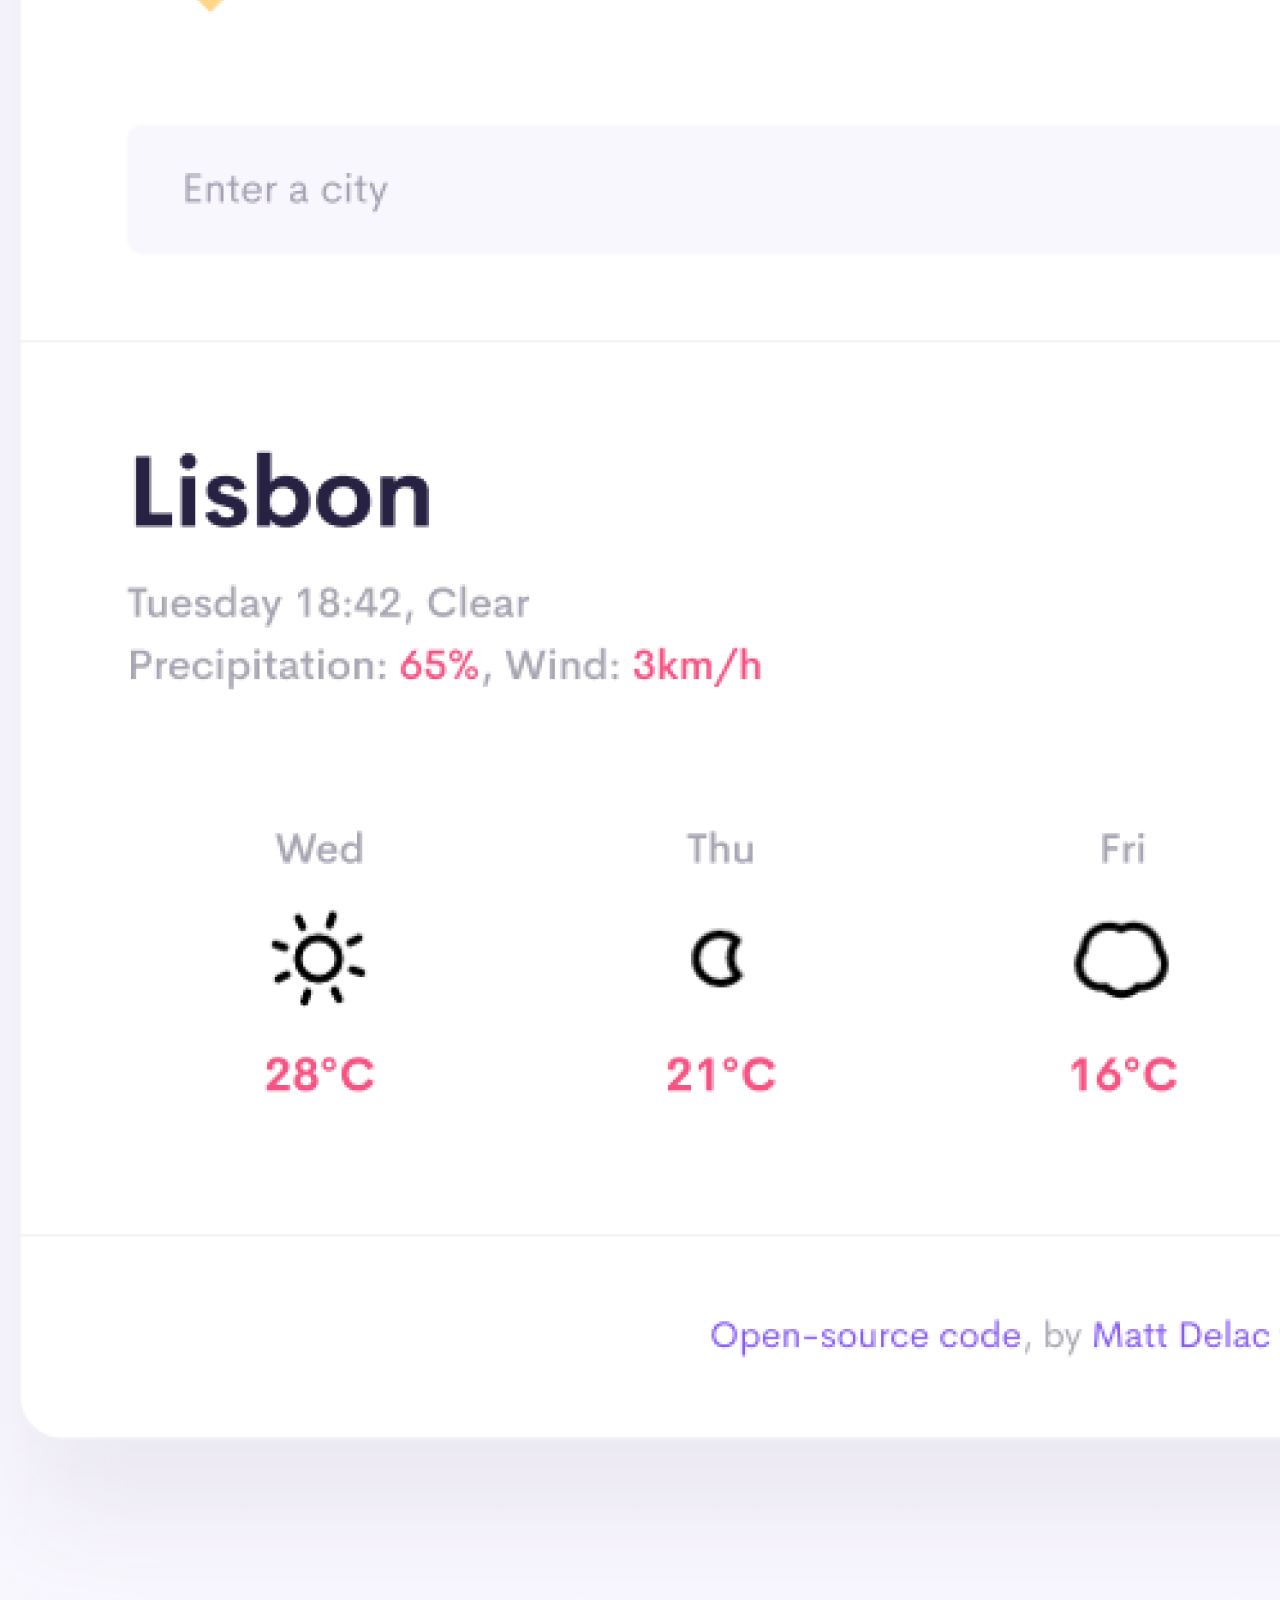
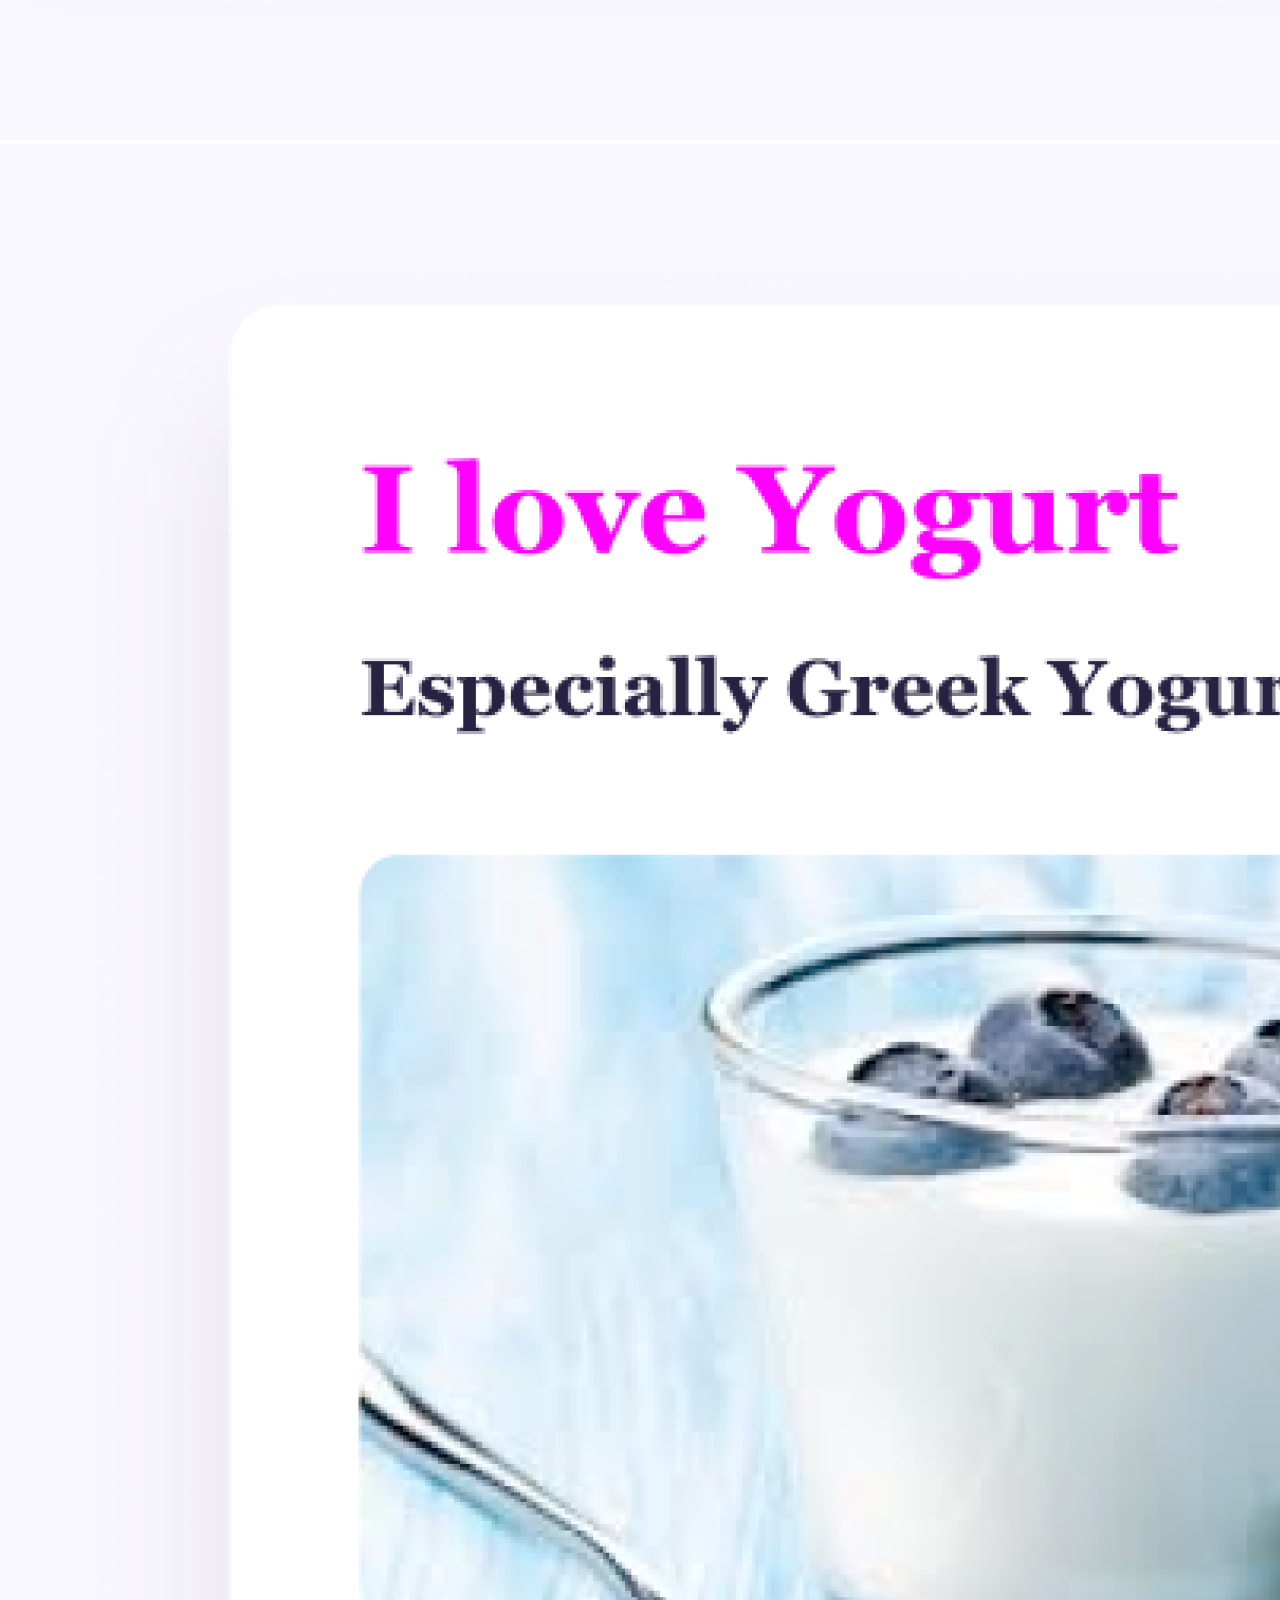
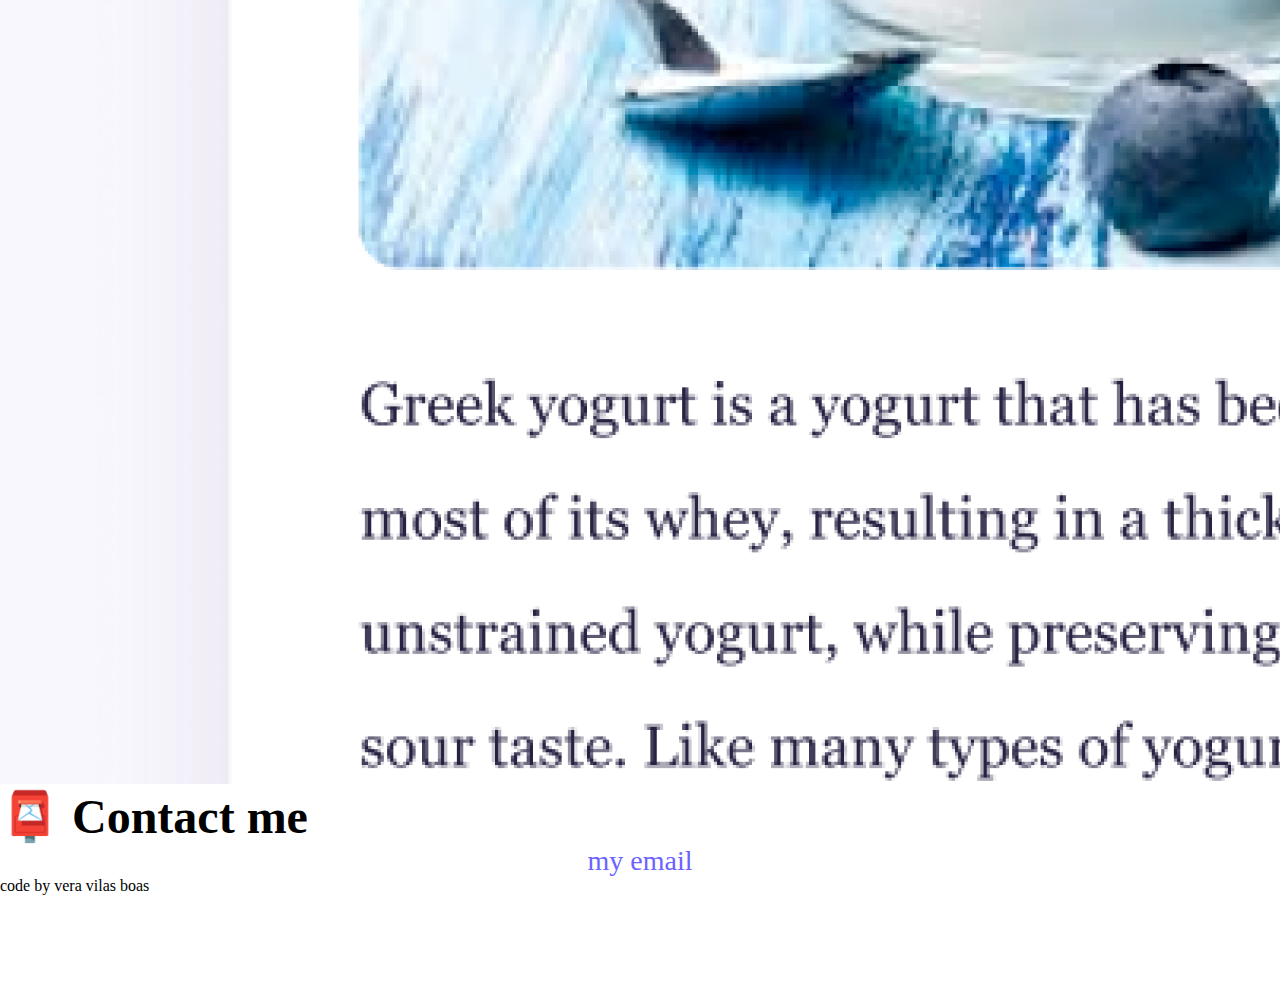
==== commit c356b5b8: "etc" ====
--- a/about.html
+++ b/about.html
@@ -20,9 +20,9 @@
     <title>About Vera vilas boas yoga teacher</title>
   </head>
   <body>
-    <nav class="navbar navbar-expand-lg navbar-light bg-light fixed-top">
+   <nav class="navbar navbar-expand-lg navbar-light bg-light fixed-top">
       <div class="container">
-        <a class="navbar-brand" href="/index.html"> vera vilas boas</a>
+        <a class="navbar-brand" href="/" title="Homepage">Vera vilas boas</a>
         <button
           class="navbar-toggler"
           type="button"
@@ -37,15 +37,26 @@
         <div class="collapse navbar-collapse" id="navbarNav">
           <ul class="navbar-nav">
             <li class="nav-item">
-              <a class="nav-link" aria-current="page" href="/index.html"
+              <a
+                class="nav-link active"
+                aria-current="page"
+                href="/"
+                tilte="Homepage"
                 >Home</a
               >
             </li>
             <li class="nav-item">
-              <a class="nav-link active" href="/about.html">About me</a>
+              <a class="nav-link" href="/about.html" title="About Matt Delac"
+                >About me</a
+              >
             </li>
             <li class="nav-item">
-              <a class="nav-link" href="/about.html#contact">Contact me</a>
+              <a
+                class="nav-link"
+                href="/about.html#contact"
+                title="Contact Matt Delac"
+                >Contact me</a
+              >
             </li>
           </ul>
         </div>
@@ -70,14 +81,14 @@
           />
         </div>
         <div class="col-sm-4">
-          <img src="/images/weather.png" class="img-fluid p-2 shadow rounded" />
+          <img src="/images/weather.png" alt="yoga"  class="img-fluid p-2 shadow rounded" />
         </div>
         <div class="col-sm-4">
-          <img src="/images/yogurt.png" class="img-fluid p-2 shadow rounded" />
+          <img src="/images/yogurt.png" alt="yoga"  class="img-fluid p-2 shadow rounded" />
         </div>
         <div id="contact" class="mt-5">
           <h2 class="text-center">📮 Contact me</h2>
-          <a href="mailto:veravilasboas@outlook.pt" class="email-link">
+          <a href="mailto:veravilasboas@outlook.pt" class="email-link" title="contact vera vilas boas">
             my email
           </a>
         
